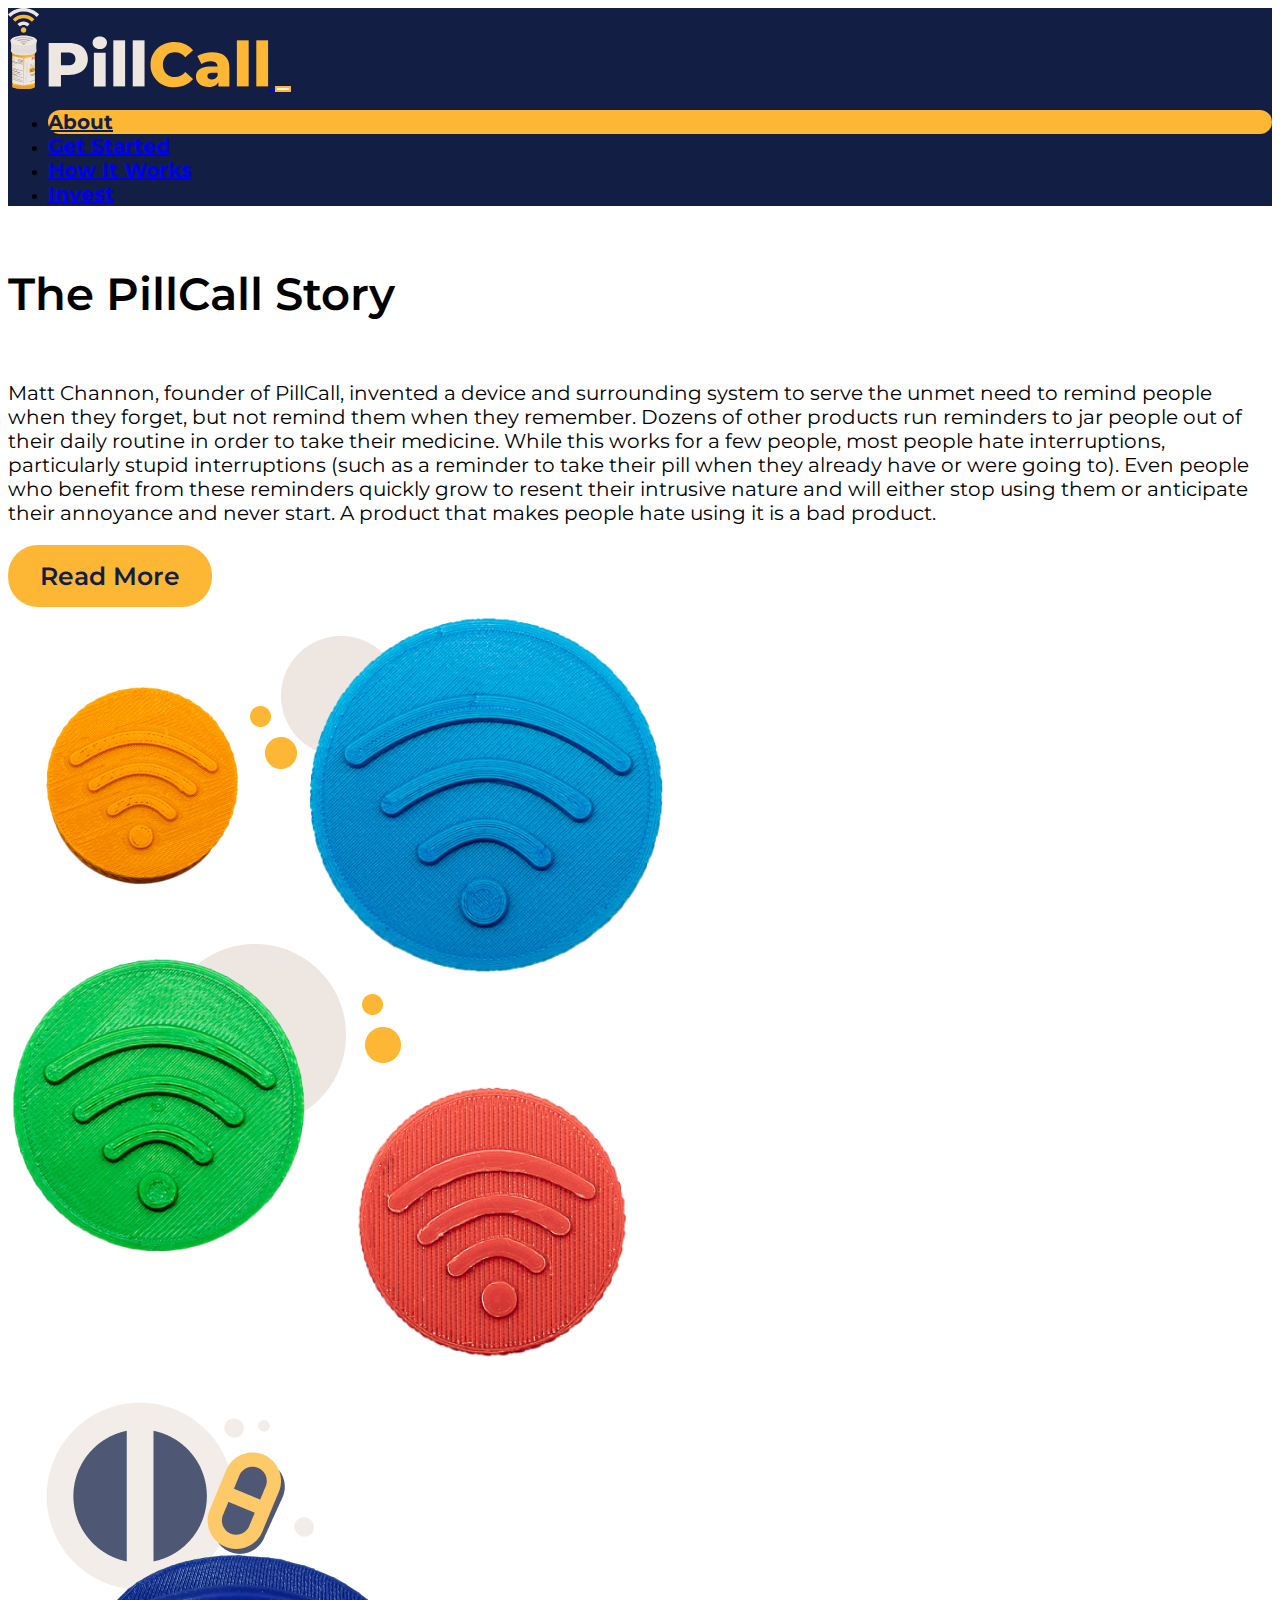
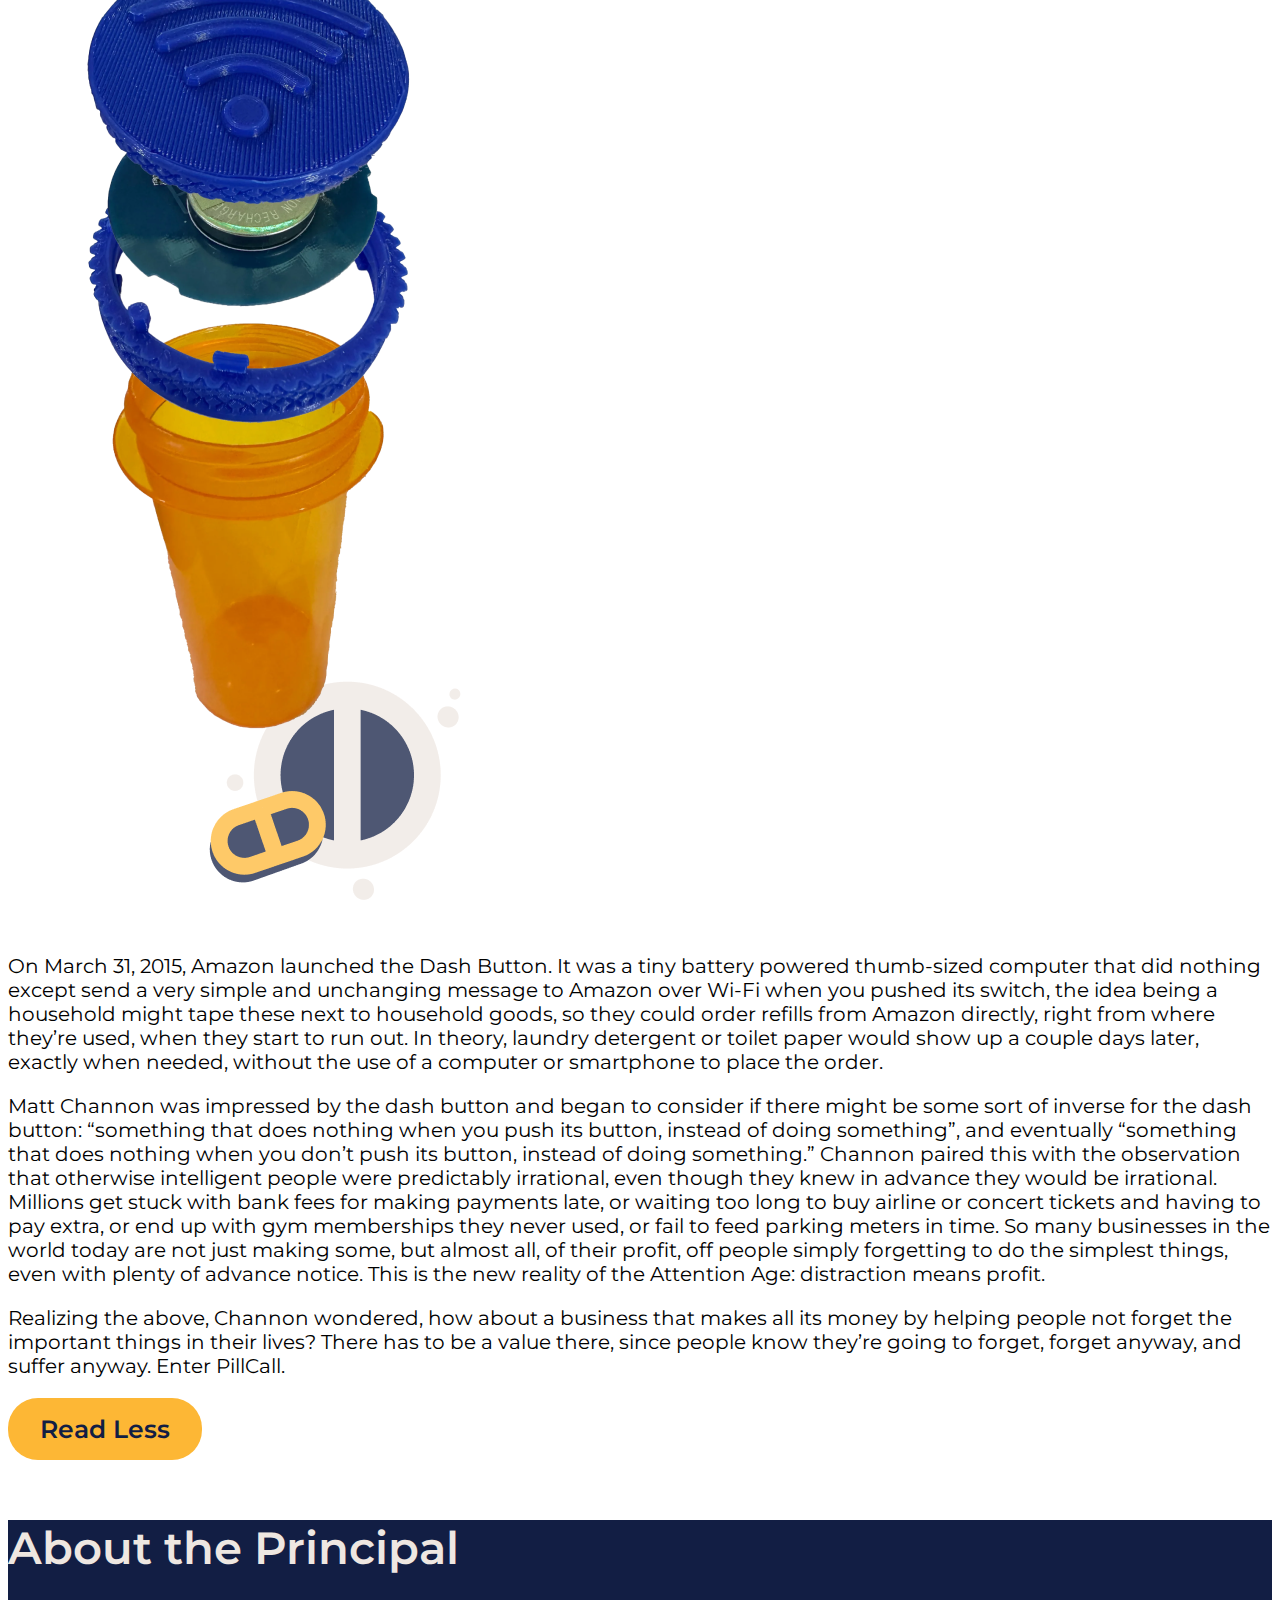
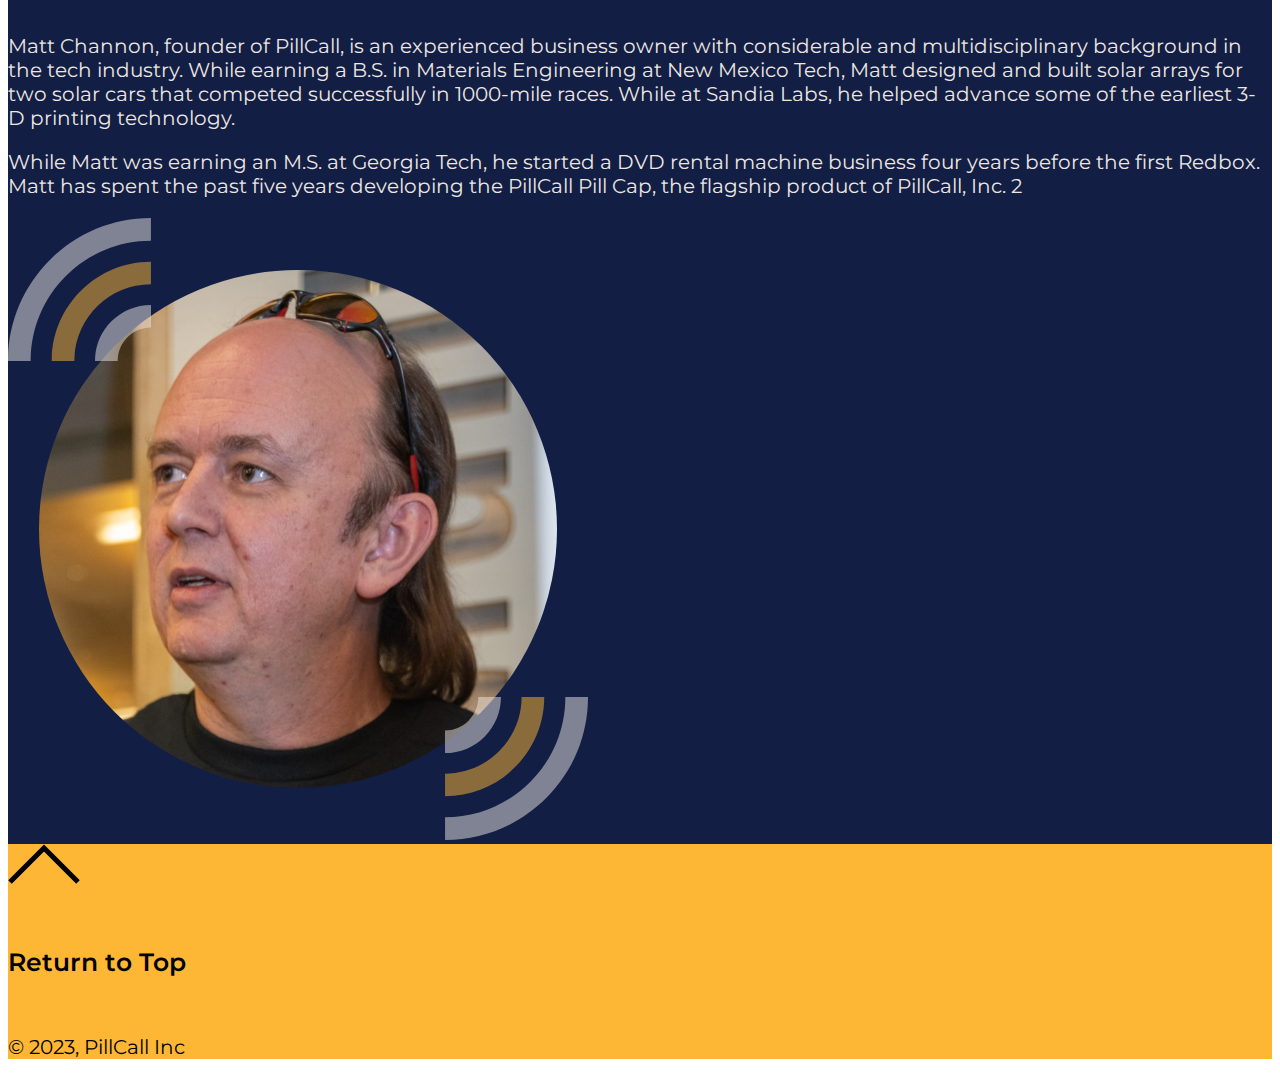
==== public_html/html/about.html @ 7fc4882b "updated about page styles" ====
<!doctype html>
<html lang="en">
<head>
    <meta charset="utf-8">
    <meta name="viewport" content="width=device-width, initial-scale=1">
    <title>About</title>
    <link href="https://cdn.jsdelivr.net/npm/bootstrap@5.3.0-alpha3/dist/css/bootstrap.min.css" rel="stylesheet" integrity="sha384-KK94CHFLLe+nY2dmCWGMq91rCGa5gtU4mk92HdvYe+M/SXH301p5ILy+dN9+nJOZ" crossorigin="anonymous">
    <link rel="stylesheet" href="../styles.css">
</head>


<body>
<!--NavBar-->
<nav class="navbar navbar-expand-lg my-5" data-bs-theme="dark">
    <div class="container-fluid py-4 mx-lg-5 mx-3">
        <a class="navbar-brand" href="../../index.html">
            <img class="img-fluid" src="../assets/pillcall-logo.svg" alt="Logo featuring a medicine bottle. Next to it is the word PillCall.">
        </a>
        <button class="navbar-toggler" type="button" data-bs-toggle="collapse" data-bs-target="#navbarNav" aria-controls="navbarNav" aria-expanded="false" aria-label="Toggle navigation">
            <span class="navbar-toggler-icon"></span>
        </button>
        <div class="collapse navbar-collapse my-3 m-lg-0" id="navbarNav">
            <ul class="navbar-nav ms-auto">
                <li class="currentPage nav-item px-3">
                    <a class="nav-link active" aria-current="page" href="./about.html">About</a>
                </li>
                <li class="nav-item px-3">
                    <a class="nav-link active" aria-current="page" href="./get-started.html">Get Started</a>
                </li>
                <li class="nav-item px-3">
                    <a class="nav-link active" aria-current="page" href="./how-it-works.html">How It Works</a>
                </li>
                <li class="nav-item px-3">
                    <a class="nav-link active" aria-current="page" href="./invest.html">Invest</a>
                </li>
            </ul>
        </div>
    </div>
</nav>

<!--PillCall Story-->
<section class="p-5 mt-lg-5">
    <div>
        <h4>The PillCall Story</h4>
        <div class="row mt-5 flex-wrap-reverse">
            <div class="col-lg-6 ps-lg-3">
                <p>Matt Channon, founder of PillCall, invented a device and surrounding system to serve the unmet need to remind people when they forget, but not remind them when they remember. Dozens of other products run reminders to jar people out of their daily routine in order to take their medicine. While this works for a few people, most people hate interruptions, particularly stupid interruptions (such as a reminder to take their pill when they already have or were going to). Even people who benefit from these reminders quickly grow to resent their intrusive nature and will either stop using them or anticipate their annoyance and never start. A product that makes people hate using it is a bad product.</p>
                <button class="btn styled-button mt-5" type="button" data-bs-toggle="collapse" data-bs-target="#collapseExample" aria-expanded="false" aria-controls="collapseExample">
                    Read More
                </button>
            </div>
            <div class="col-lg-6 my-5 my-lg-0">
                <img src="../assets/about/pillcaps-about.png" class="img-fluid mx-auto d-block" alt="image of four PillCall Pill Caps. They vary in size. They are orange, blue, green, and red.">
            </div>
        </div>
    </div>

    <!--PillCall Story Expanded-->
    <div class="collapse mt-5" id="collapseExample">
        <div class="row">
            <div class="col-lg-4 align-self-center pe-3">
                <img id="expanded-bottle" src="../assets/about/expanded-pillcap.png" class="img-fluid mx-auto d-block" alt="Image of a medicine bottle with a pillcap atop of it. The pill cap is expanded into multiple parts. Bottle is surrounded by graphics.">
            </div>
            <div class="col-lg-8 align-self-center">
                <p>On March 31, 2015, Amazon launched the Dash Button. It was a tiny battery powered thumb-sized computer that did nothing except send a very simple and unchanging message to Amazon over Wi-Fi when you pushed its switch, the idea being a household might tape these next to household goods, so they could order refills from Amazon directly, right from where they’re used, when they start to run out. In theory, laundry detergent or toilet paper would show up a couple days later, exactly when needed, without the use of a computer or smartphone to place the order.</p>
                <p>Matt Channon was impressed by the dash button and began to consider if there might be some sort of inverse for the dash button: “something that does nothing when you push its button, instead of doing something”, and eventually “something that does nothing when you don’t push its button, instead of doing something.” Channon paired this with the observation that otherwise intelligent people were predictably irrational, even though they knew in advance they would be irrational. Millions get stuck with bank fees for making payments late, or waiting too long to buy airline or concert tickets and having to pay extra, or end up with gym memberships they never used, or fail to feed parking meters in time. So many businesses in the world today are not just making some, but almost all, of their profit, off people simply forgetting to do the simplest things, even with plenty of advance notice. This is the new reality of the Attention Age: distraction means profit.</p>
                <p>Realizing the above, Channon wondered, how about a business that makes all its money by helping people not forget the important things in their lives? There has to be a value there, since people know they’re going to forget, forget anyway, and suffer anyway. Enter PillCall.</p>
                <button class="btn styled-button mt-5" type="button" data-bs-toggle="collapse" data-bs-target="#collapseExample" aria-expanded="false" aria-controls="collapseExample">
                    Read Less
                </button>
            </div>
        </div>
    </div>
</section>

<!--about the principal-->
<section class="p-5 mt-lg-5 blue-section">
    <div>
        <h4>About the Principal</h4>
        <div class="mt-5 row flex-wrap-reverse">
            <div class="col-lg-7">
                <p>Matt Channon, founder of PillCall, is an experienced business owner with considerable and multidisciplinary background in the tech industry. While earning a B.S. in Materials Engineering at New Mexico Tech, Matt designed and built solar arrays for two solar cars that competed successfully in 1000-mile races. While at Sandia Labs, he helped advance some of the earliest 3-D printing technology.</p>
                <p>While Matt was earning an M.S. at Georgia Tech, he started a DVD rental machine business four years before the first Redbox. Matt has spent the past five years developing the PillCall Pill Cap, the flagship product of PillCall, Inc. 2</p>
            </div>
            <div class="col-lg-5 d-flex justify-content-center px-3 my-5 my-lg-0">
                <img src="../assets/about/matt-portrait.svg" class="img-fluid d-block align-self-center" alt="Image of Matt Channon. Image is surrounded by graphics resembling wi-fi signnals">
            </div>
        </div>
    </div>
</section>


<footer class="p-5 mt-5">
    <div onclick="window.scrollTo(0, 0)" class="return-top d-flex flex-column align-content-center">
        <img class="mx-auto" src="../assets/up-arrow.svg" alt="up arrow">
        <h6 class="text-center mt-3">Return to Top</h6>
    </div>
    <p class="text-center mt-3">© 2023, PillCall Inc</p>
</footer>

<script src="https://cdn.jsdelivr.net/npm/bootstrap@5.3.0-alpha3/dist/js/bootstrap.bundle.min.js" integrity="sha384-ENjdO4Dr2bkBIFxQpeoTz1HIcje39Wm4jDKdf19U8gI4ddQ3GYNS7NTKfAdVQSZe" crossorigin="anonymous"></script>
<script src="../script.js"></script>
</body>
</html>
---- public_html/styles.css ----
@import url('https://fonts.googleapis.com/css2?family=Montserrat:wght@400;600;700;800;900&display=swap');

:root{
    /*colors*/
    --PillCallDarkBlue: #121E44;
    --PillCallYellow: #FDB735;
    --PillCallGrey: #EEE7E1;
    /*--OffBlack:*/

    /*font weights*/
    --fw-black: 900;
    --fw-extrabold: 800;
    --fw-bold: 700;
    --fw-semibold: 600;
    --fw-regular: 400;
}

/*site wide styling*/
h1{
    font-family: 'Montserrat', sans-serif;
    font-size: 60px;
    font-weight: var(--fw-extrabold);
}

h2, h3{
    font-family: 'Montserrat', sans-serif;
    font-size: 50px;
    font-weight: var(--fw-bold);
}

h4{
    font-family: 'Montserrat', sans-serif;
    font-size: 45px;
    font-weight: var(--fw-semibold);
}

h5{
    font-family: 'Montserrat', sans-serif;
    font-size: 35px;
    font-weight: var(--fw-semibold);
}

h6{
    font-family: 'Montserrat', sans-serif;
    font-size: 25px;
    font-weight: var(--fw-semibold);
}

p{
    font-family: 'Montserrat', sans-serif;
    font-size: 20px;
    font-weight: var(--fw-regular);
}

.blue-section{
    background-color: var(--PillCallDarkBlue);
    color: var(--PillCallGrey)
}

.styled-button{
    border: none;
    padding: 1rem 2rem 1rem 2rem;
    border-radius: 30px;
    background-color: var(--PillCallYellow);
    color: var(--PillCallDarkBlue);
    font-family: 'Montserrat', sans-serif;
    font-size: 25px;
    font-weight: var(--fw-semibold);
    max-width: 30rem;
}

.styled-button:hover{
    background-color: var(--PillCallGrey);
}

.return-top:hover{
    opacity: 50%;
}

footer{
    background-color: var(--PillCallYellow);
}

/*Navigation*/

nav{
background-color: var(--PillCallDarkBlue);
}

nav a {
    font-family: 'Montserrat', sans-serif;
    font-size: 20px !important;
    font-weight: var(--fw-bold)!important;
}

nav a:hover {
   opacity: 50%;
}

.currentPage{
    background-color: var(--PillCallYellow);
    border-radius: 3em;
}

.currentPage a {
    color: var(--PillCallDarkBlue)!important;
    padding-right: 3em;
}

.navbar-toggler{
    border: 2px solid var(--PillCallYellow);
    margin-top: 2rem;
}

/*home page*/
#banner-spacer-home{
    background-color: var(--PillCallDarkBlue);
    position: relative;
    width: 50vw;
    height: 31.1rem;
    top: 5.9rem;
}

#youtube-contain{
    min-height: 50vh;
}

#youtube-container-full{
    background-image: url("./assets/home/homebackground-1.svg");
    background-size: contain;
    background-repeat: no-repeat;
    background-position: left;
}

#get-started-home{
    background-image: url("./assets/home/homebackground-2.svg");
    background-size: contain;
    background-repeat: no-repeat;
    background-position: right;
}

.styled-text{
    color: var(--PillCallYellow);
    font-weight: var(--fw-semibold);
}


/*about*/

@media (max-width: 1200px) {
#banner-spacer-home{
    display: none!important;
}
}

@media (max-width: 991px) {
    #expanded-bottle {
        display: none!important;
    }
}
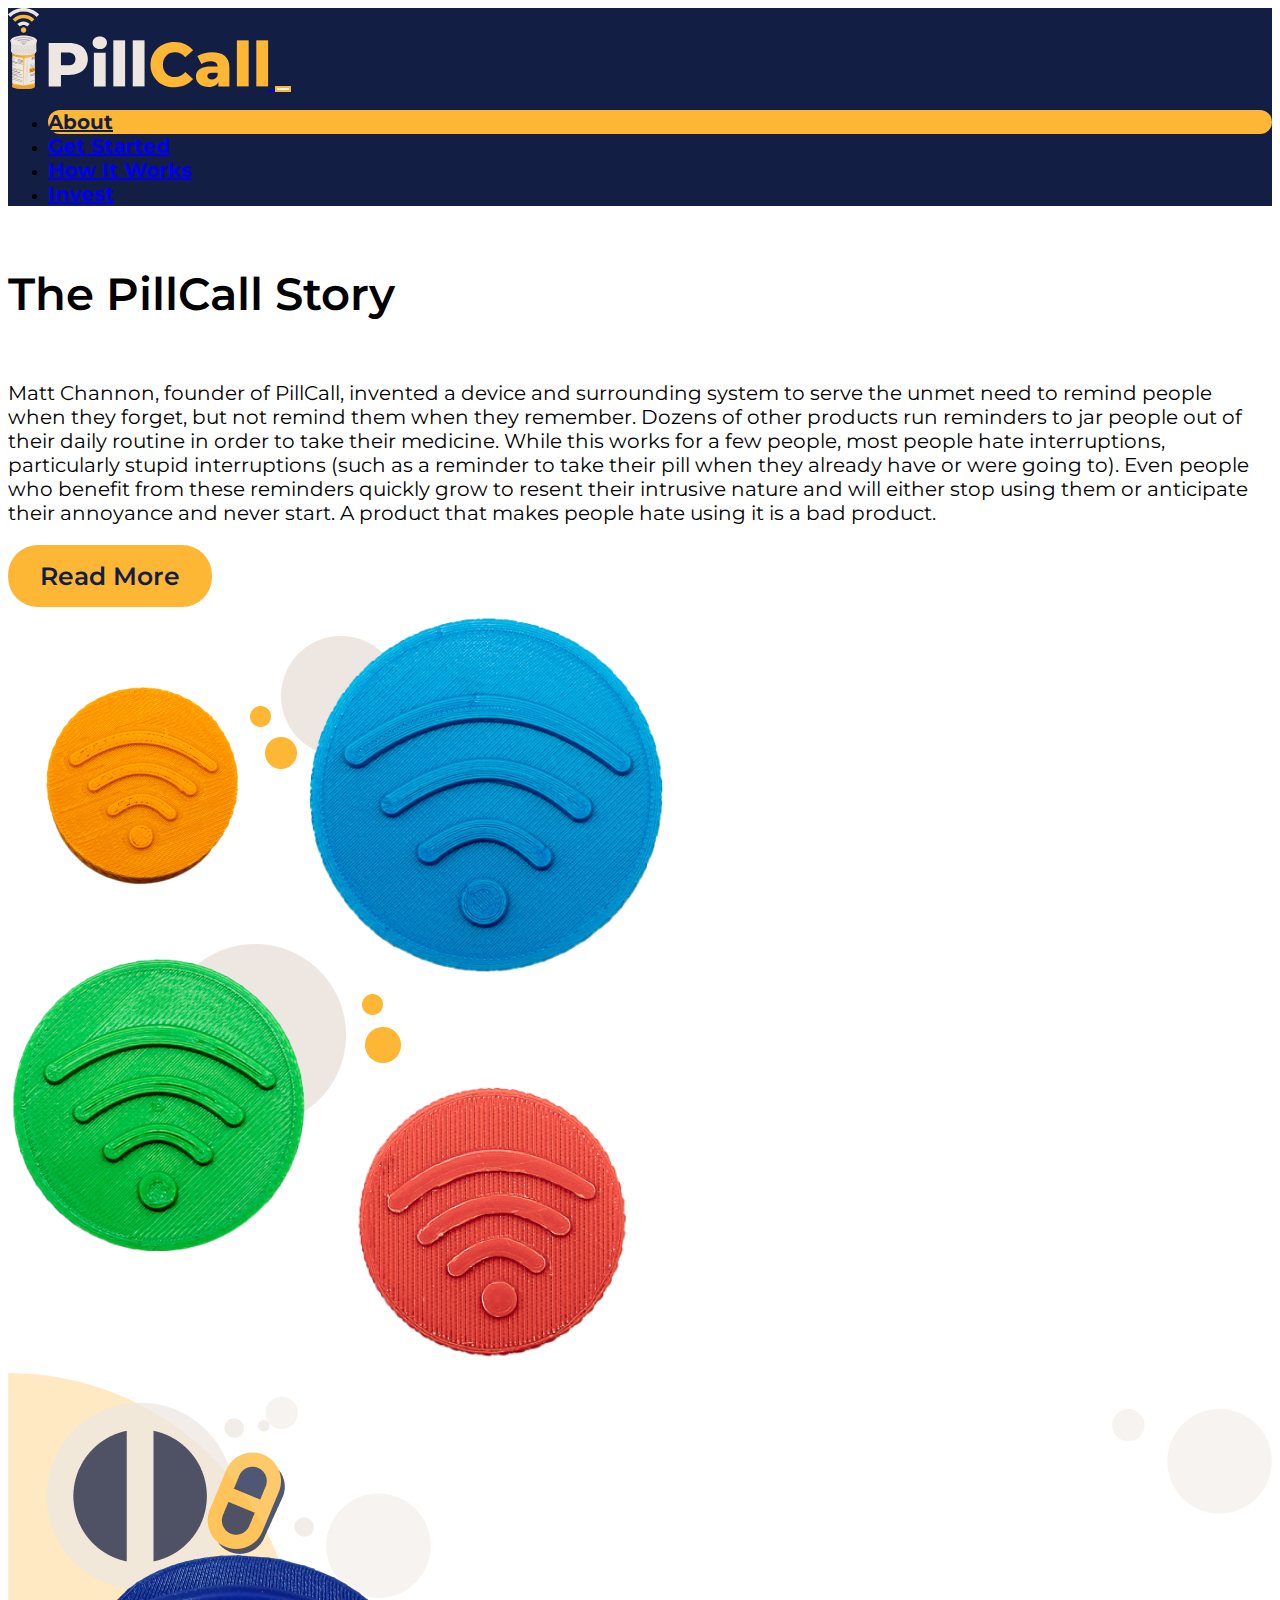
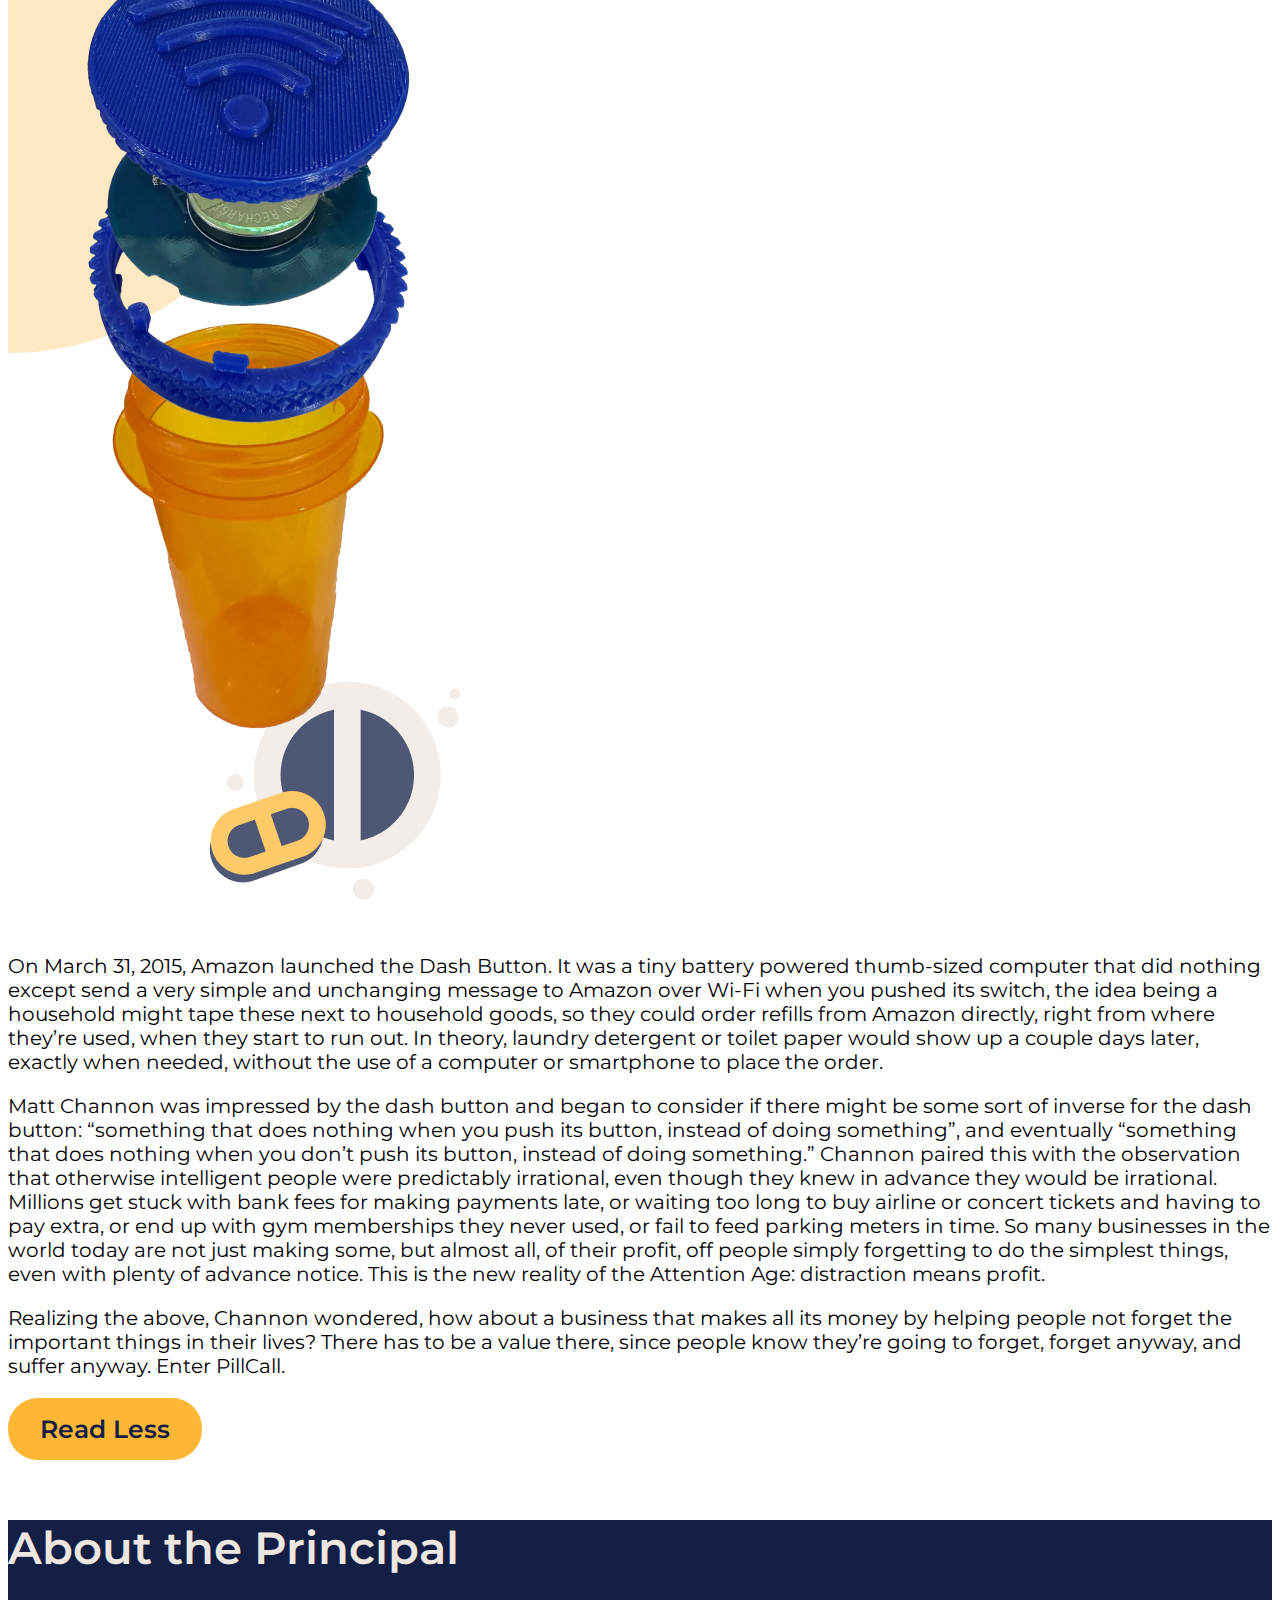
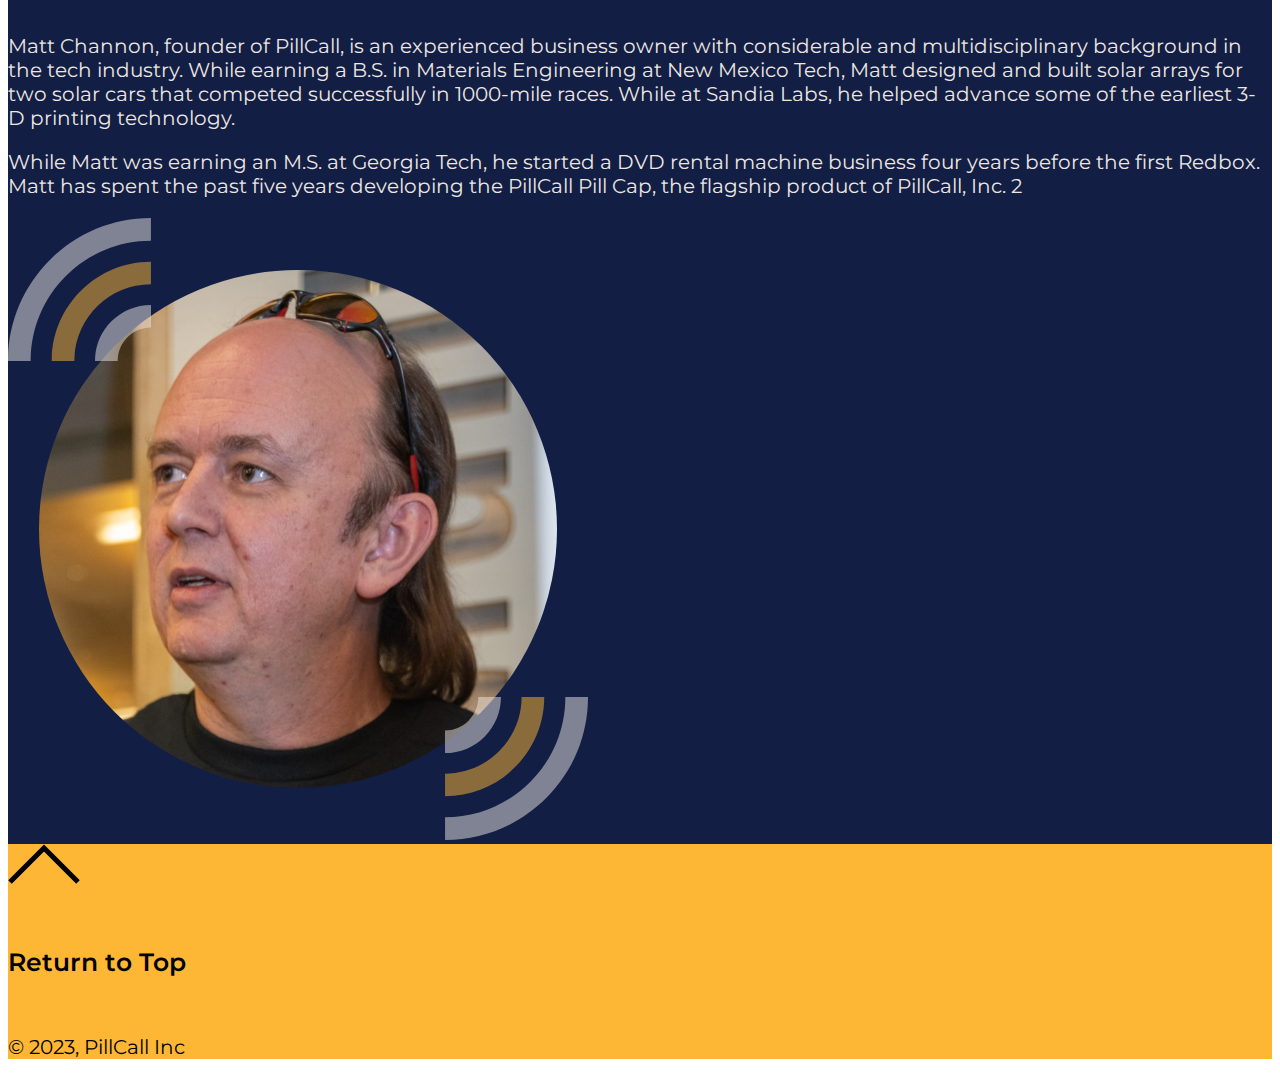
==== commit 5ed3f7b9: "set up get started page" ====
--- a/public_html/html/about.html
+++ b/public_html/html/about.html
@@ -39,7 +39,7 @@
 </nav>
 
 <!--PillCall Story-->
-<section class="p-5 mt-lg-5">
+<section class="p-5 mt-lg-5" id="about-section-top">
     <div>
         <h4>The PillCall Story</h4>
         <div class="row mt-5 flex-wrap-reverse">
--- a/public_html/styles.css
+++ b/public_html/styles.css
@@ -125,15 +125,15 @@
     min-height: 50vh;
 }
 
-#youtube-container-full{
-    background-image: url("./assets/home/homebackground-1.svg");
+#youtube-container-full, #about-section-top, #get-started-top {
+    background-image: url("assets/backgrounds/background-1.svg");
     background-size: contain;
     background-repeat: no-repeat;
     background-position: left;
 }
 
 #get-started-home{
-    background-image: url("./assets/home/homebackground-2.svg");
+    background-image: url("assets/backgrounds/background-2.svg");
     background-size: contain;
     background-repeat: no-repeat;
     background-position: right;
@@ -147,9 +147,21 @@
 
 /*about*/
 
+#about-section-top{
+
+}
+
+/*get started*/
+#get-started-bottom{
+    background-image: url("assets/backgrounds/background-3.svg");
+    background-size: contain;
+    background-repeat: no-repeat;
+    background-position: right;
+}
+
 @media (max-width: 1200px) {
 #banner-spacer-home{
-    display: none!important;
+    display: none;
 }
 }
 
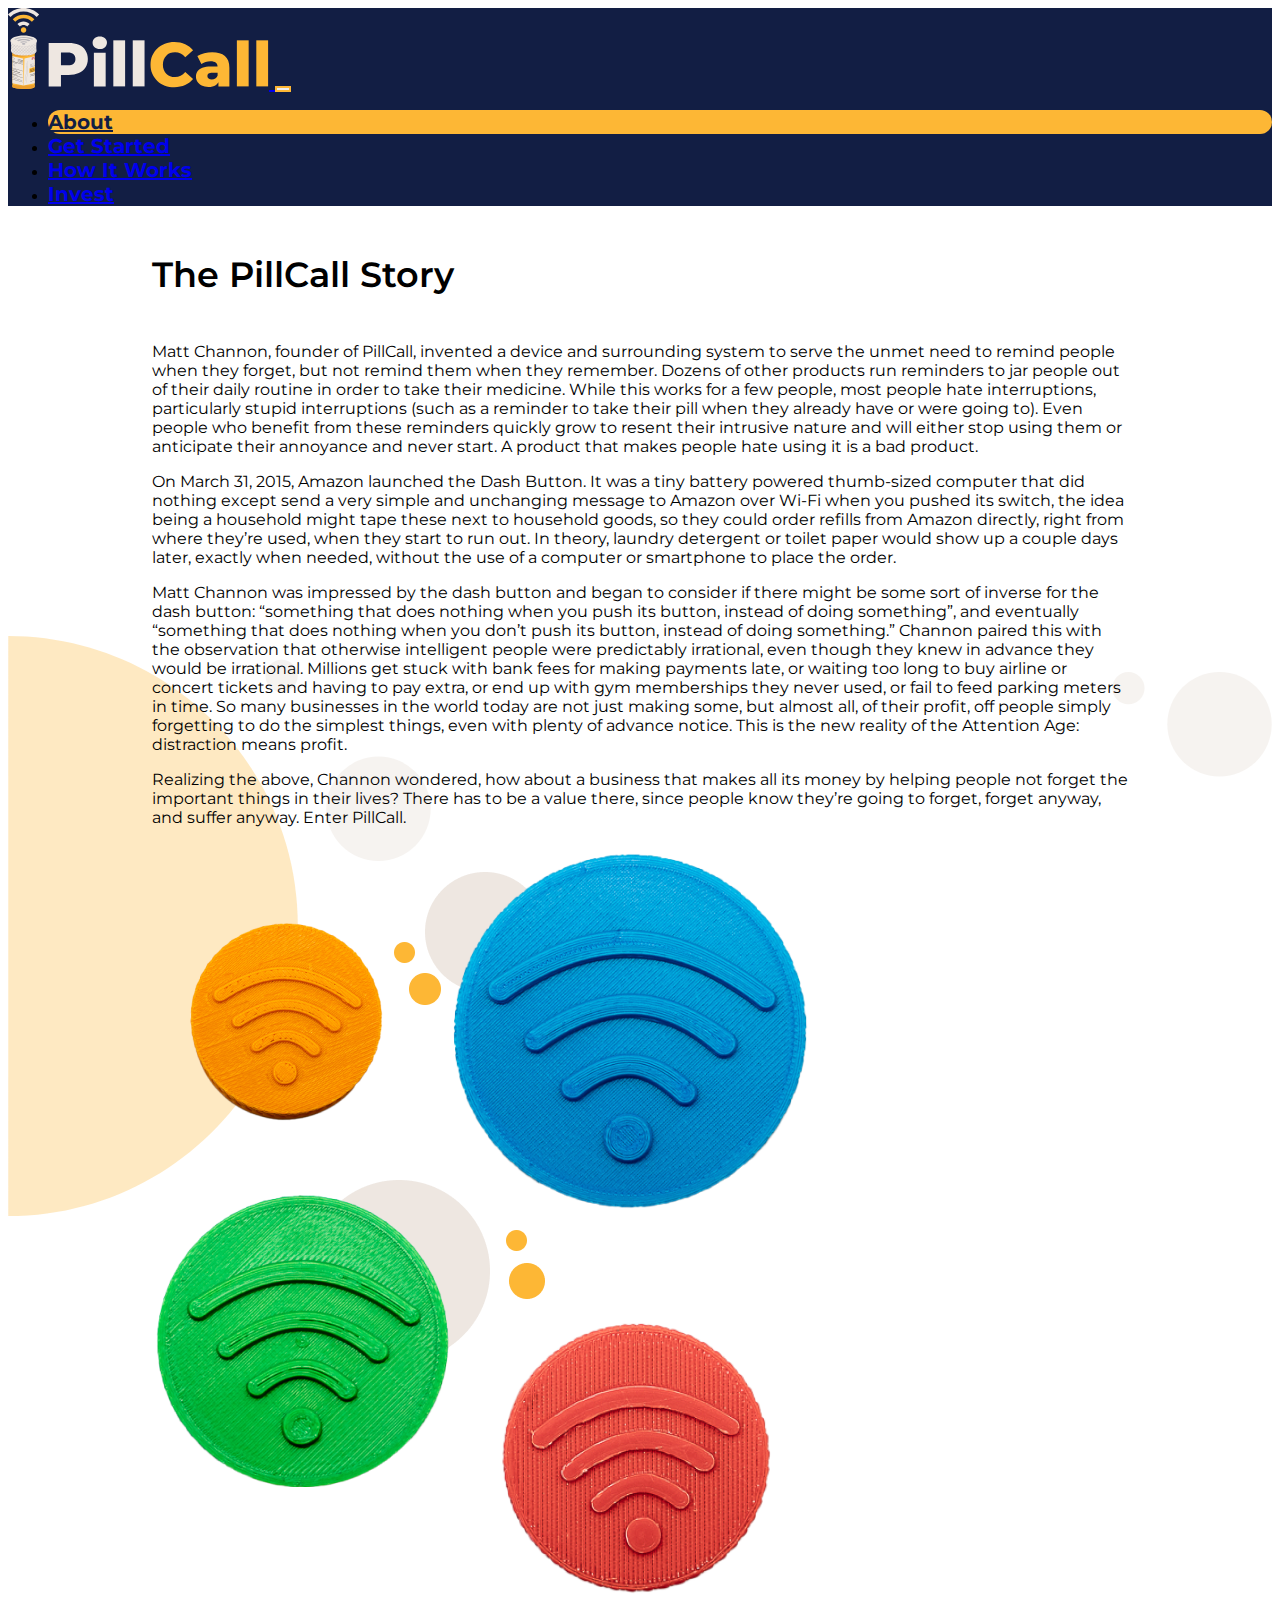
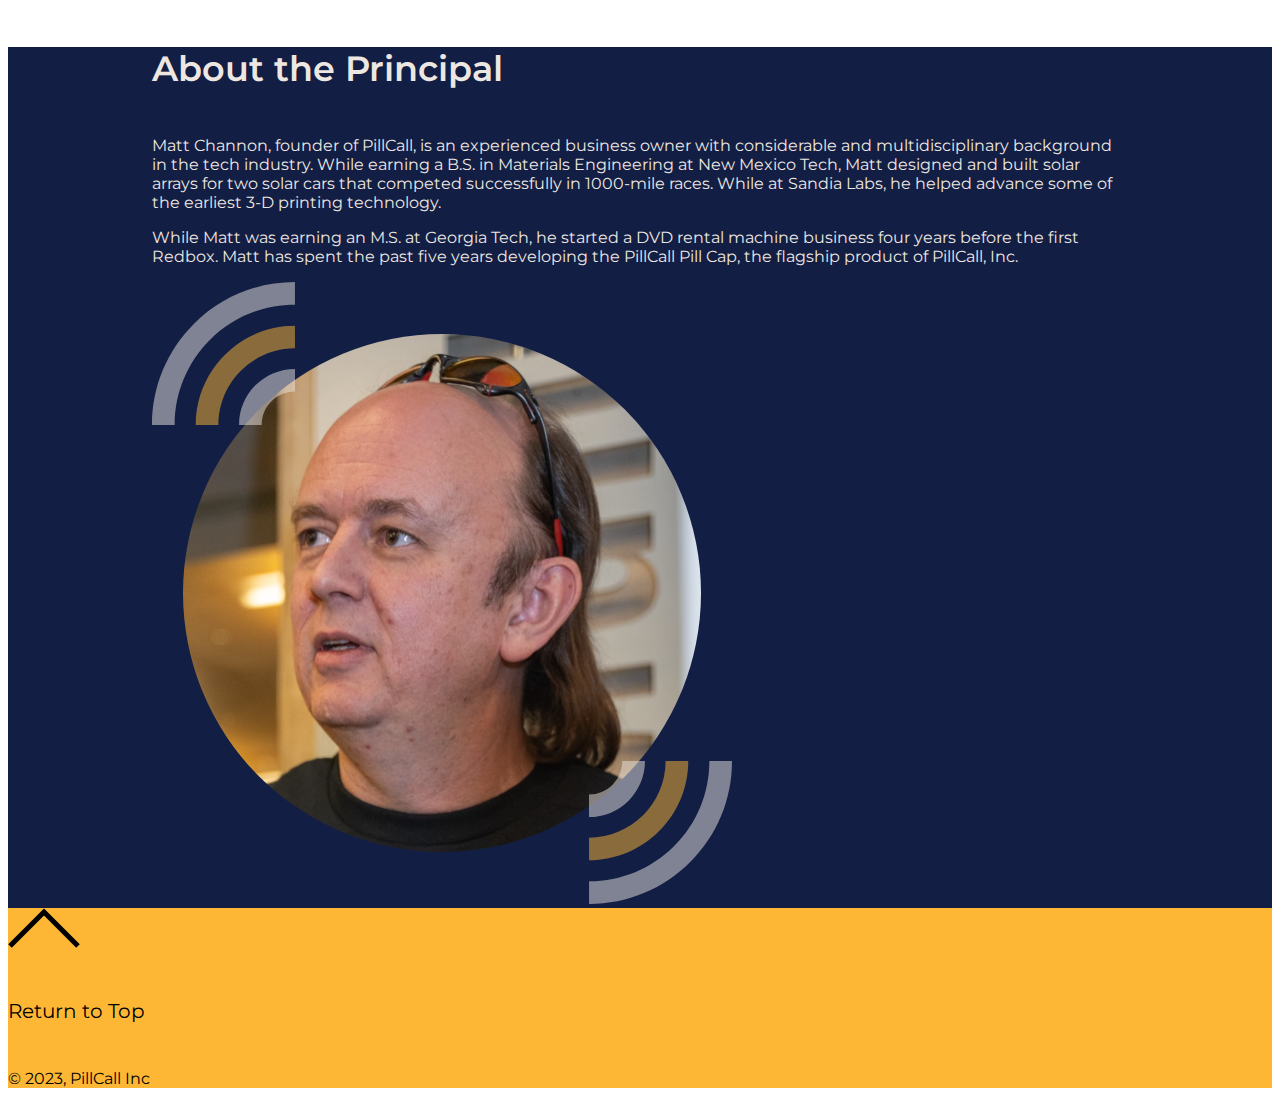
==== commit d6c57d93: "removed read more and adjusted margins" ====
--- a/public_html/html/about.html
+++ b/public_html/html/about.html
@@ -39,15 +39,15 @@
 </nav>
 
 <!--PillCall Story-->
-<section class="p-5 mt-lg-5" id="about-section-top">
+<section class="py-5 mt-lg-5" id="about-section-top">
     <div>
         <h4>The PillCall Story</h4>
         <div class="row mt-5 flex-wrap-reverse">
             <div class="col-lg-6 ps-lg-3">
                 <p>Matt Channon, founder of PillCall, invented a device and surrounding system to serve the unmet need to remind people when they forget, but not remind them when they remember. Dozens of other products run reminders to jar people out of their daily routine in order to take their medicine. While this works for a few people, most people hate interruptions, particularly stupid interruptions (such as a reminder to take their pill when they already have or were going to). Even people who benefit from these reminders quickly grow to resent their intrusive nature and will either stop using them or anticipate their annoyance and never start. A product that makes people hate using it is a bad product.</p>
-                <button class="btn styled-button mt-5" type="button" data-bs-toggle="collapse" data-bs-target="#collapseExample" aria-expanded="false" aria-controls="collapseExample">
-                    Read More
-                </button>
+                <p>On March 31, 2015, Amazon launched the Dash Button. It was a tiny battery powered thumb-sized computer that did nothing except send a very simple and unchanging message to Amazon over Wi-Fi when you pushed its switch, the idea being a household might tape these next to household goods, so they could order refills from Amazon directly, right from where they’re used, when they start to run out. In theory, laundry detergent or toilet paper would show up a couple days later, exactly when needed, without the use of a computer or smartphone to place the order.</p>
+                <p>Matt Channon was impressed by the dash button and began to consider if there might be some sort of inverse for the dash button: “something that does nothing when you push its button, instead of doing something”, and eventually “something that does nothing when you don’t push its button, instead of doing something.” Channon paired this with the observation that otherwise intelligent people were predictably irrational, even though they knew in advance they would be irrational. Millions get stuck with bank fees for making payments late, or waiting too long to buy airline or concert tickets and having to pay extra, or end up with gym memberships they never used, or fail to feed parking meters in time. So many businesses in the world today are not just making some, but almost all, of their profit, off people simply forgetting to do the simplest things, even with plenty of advance notice. This is the new reality of the Attention Age: distraction means profit.</p>
+                <p>Realizing the above, Channon wondered, how about a business that makes all its money by helping people not forget the important things in their lives? There has to be a value there, since people know they’re going to forget, forget anyway, and suffer anyway. Enter PillCall.</p>
             </div>
             <div class="col-lg-6 my-5 my-lg-0">
                 <img src="../assets/about/pillcaps-about.png" class="img-fluid mx-auto d-block" alt="image of four PillCall Pill Caps. They vary in size. They are orange, blue, green, and red.">
@@ -55,32 +55,16 @@
         </div>
     </div>
 
-    <!--PillCall Story Expanded-->
-    <div class="collapse mt-5" id="collapseExample">
-        <div class="row">
-            <div class="col-lg-4 align-self-center pe-3">
-                <img id="expanded-bottle" src="../assets/about/expanded-pillcap.png" class="img-fluid mx-auto d-block" alt="Image of a medicine bottle with a pillcap atop of it. The pill cap is expanded into multiple parts. Bottle is surrounded by graphics.">
-            </div>
-            <div class="col-lg-8 align-self-center">
-                <p>On March 31, 2015, Amazon launched the Dash Button. It was a tiny battery powered thumb-sized computer that did nothing except send a very simple and unchanging message to Amazon over Wi-Fi when you pushed its switch, the idea being a household might tape these next to household goods, so they could order refills from Amazon directly, right from where they’re used, when they start to run out. In theory, laundry detergent or toilet paper would show up a couple days later, exactly when needed, without the use of a computer or smartphone to place the order.</p>
-                <p>Matt Channon was impressed by the dash button and began to consider if there might be some sort of inverse for the dash button: “something that does nothing when you push its button, instead of doing something”, and eventually “something that does nothing when you don’t push its button, instead of doing something.” Channon paired this with the observation that otherwise intelligent people were predictably irrational, even though they knew in advance they would be irrational. Millions get stuck with bank fees for making payments late, or waiting too long to buy airline or concert tickets and having to pay extra, or end up with gym memberships they never used, or fail to feed parking meters in time. So many businesses in the world today are not just making some, but almost all, of their profit, off people simply forgetting to do the simplest things, even with plenty of advance notice. This is the new reality of the Attention Age: distraction means profit.</p>
-                <p>Realizing the above, Channon wondered, how about a business that makes all its money by helping people not forget the important things in their lives? There has to be a value there, since people know they’re going to forget, forget anyway, and suffer anyway. Enter PillCall.</p>
-                <button class="btn styled-button mt-5" type="button" data-bs-toggle="collapse" data-bs-target="#collapseExample" aria-expanded="false" aria-controls="collapseExample">
-                    Read Less
-                </button>
-            </div>
-        </div>
-    </div>
 </section>
 
 <!--about the principal-->
-<section class="p-5 mt-lg-5 blue-section">
+<section class="py-5 mt-lg-5 blue-section">
     <div>
         <h4>About the Principal</h4>
         <div class="mt-5 row flex-wrap-reverse">
             <div class="col-lg-7">
                 <p>Matt Channon, founder of PillCall, is an experienced business owner with considerable and multidisciplinary background in the tech industry. While earning a B.S. in Materials Engineering at New Mexico Tech, Matt designed and built solar arrays for two solar cars that competed successfully in 1000-mile races. While at Sandia Labs, he helped advance some of the earliest 3-D printing technology.</p>
-                <p>While Matt was earning an M.S. at Georgia Tech, he started a DVD rental machine business four years before the first Redbox. Matt has spent the past five years developing the PillCall Pill Cap, the flagship product of PillCall, Inc. 2</p>
+                <p>While Matt was earning an M.S. at Georgia Tech, he started a DVD rental machine business four years before the first Redbox. Matt has spent the past five years developing the PillCall Pill Cap, the flagship product of PillCall, Inc.</p>
             </div>
             <div class="col-lg-5 d-flex justify-content-center px-3 my-5 my-lg-0">
                 <img src="../assets/about/matt-portrait.svg" class="img-fluid d-block align-self-center" alt="Image of Matt Channon. Image is surrounded by graphics resembling wi-fi signnals">
@@ -99,6 +83,6 @@
 </footer>
 
 <script src="https://cdn.jsdelivr.net/npm/bootstrap@5.3.0-alpha3/dist/js/bootstrap.bundle.min.js" integrity="sha384-ENjdO4Dr2bkBIFxQpeoTz1HIcje39Wm4jDKdf19U8gI4ddQ3GYNS7NTKfAdVQSZe" crossorigin="anonymous"></script>
-<script src="../script.js"></script>
+<script src="../scripts.js"></script>
 </body>
 </html>
--- a/public_html/styles.css
+++ b/public_html/styles.css
@@ -18,37 +18,37 @@
 /*site wide styling*/
 h1{
     font-family: 'Montserrat', sans-serif;
-    font-size: 60px;
+    font-size: 55px;
     font-weight: var(--fw-extrabold);
 }
 
 h2, h3{
     font-family: 'Montserrat', sans-serif;
-    font-size: 50px;
+    font-size: 45px;
     font-weight: var(--fw-bold);
 }
 
 h4{
     font-family: 'Montserrat', sans-serif;
-    font-size: 45px;
+    font-size: 35px;
     font-weight: var(--fw-semibold);
 }
 
 h5{
     font-family: 'Montserrat', sans-serif;
-    font-size: 35px;
+    font-size: 25px;
     font-weight: var(--fw-semibold);
 }
 
 h6{
     font-family: 'Montserrat', sans-serif;
-    font-size: 25px;
-    font-weight: var(--fw-semibold);
+    font-size: 20px;
+    font-weight: var(--fw-regular);
 }
 
 p{
     font-family: 'Montserrat', sans-serif;
-    font-size: 20px;
+    font-size: 16px;
     font-weight: var(--fw-regular);
 }
 
@@ -59,12 +59,12 @@
 
 .styled-button{
     border: none;
-    padding: 1rem 2rem 1rem 2rem;
+    padding: .75rem 1rem .75rem 1rem;
     border-radius: 30px;
     background-color: var(--PillCallYellow);
     color: var(--PillCallDarkBlue);
     font-family: 'Montserrat', sans-serif;
-    font-size: 25px;
+    font-size: 20px;
     font-weight: var(--fw-semibold);
     max-width: 30rem;
 }
@@ -80,6 +80,7 @@
 footer{
     background-color: var(--PillCallYellow);
 }
+
 
 /*Navigation*/
 
@@ -113,6 +114,12 @@
 }
 
 /*home page*/
+
+/*addresses horizontal scroll*/
+#hero-banner{
+    max-width: 97vw;
+}
+
 #banner-spacer-home{
     background-color: var(--PillCallDarkBlue);
     position: relative;
@@ -122,7 +129,7 @@
 }
 
 #youtube-contain{
-    min-height: 50vh;
+    min-height: 40vh;
 }
 
 #youtube-container-full, #about-section-top, #get-started-top {
@@ -137,6 +144,10 @@
     background-size: contain;
     background-repeat: no-repeat;
     background-position: right;
+}
+
+.icons{
+    height: 4rem;
 }
 
 .styled-text{
@@ -159,6 +170,59 @@
     background-position: right;
 }
 
+/*invest*/
+#email-form label {
+    clear: both;
+    color: var(--PillCallGrey);
+    display: block;
+    padding-top: 20px;
+    padding-bottom: 5px;
+    font-family: 'Montserrat', sans-serif;
+    font-size: 20px;
+    font-weight: var(--fw-regular);
+}
+#email-form input[type="text"],
+#email-form textarea {
+    border: none;
+    background: white;
+    color: var(--PillCallDarkBlue);
+    display: block;
+    overflow: auto;
+    padding: 5px;
+    width: 75vw;
+    border-radius: 10px;
+}
+
+#email-form #name,
+#email-form #name-label,
+#email-form #email,
+#email-form #email-label,
+#email-form #umbrella,
+#email-form #umbrella-label {
+    display: none;
+}
+#email-form textarea {
+    height: 80px;
+}
+
+input[type="submit"] {
+    border: none;
+    padding: 1rem 2rem 1rem 2rem;
+    border-radius: 30px;
+    background-color: var(--PillCallYellow);
+    color: var(--PillCallDarkBlue);
+    font-family: 'Montserrat', sans-serif;
+    font-size: 25px;
+    font-weight: var(--fw-semibold);
+    max-width: 30rem;
+    cursor: pointer;
+    margin-top: 3rem;
+}
+input[type="submit"]:hover {
+    background-color: var(--PillCallGrey);
+    color: var(--PillCallDarkBlue);
+}
+
 @media (max-width: 1200px) {
 #banner-spacer-home{
     display: none;
@@ -169,5 +233,35 @@
     #expanded-bottle {
         display: none!important;
     }
-}
-
+    #function-icons-vertical{
+        display: none!important;
+    }
+    section{
+        padding-right: 5rem;
+        padding-left: 5rem;
+    }
+    .main-icon{
+        justify-content: center;
+    }
+    .home-bottle{
+        max-height: 30vh;
+    }
+}
+
+@media (min-width: 992px) {
+    #function-icons-horizontal{
+        display: none!important;
+    }
+    section{
+        padding-right: 9rem;
+        padding-left: 9rem;
+    }
+}
+
+@media (max-width: 576px){
+    section{
+        padding-right: 3rem;
+        padding-left: 3rem;
+    }
+}
+
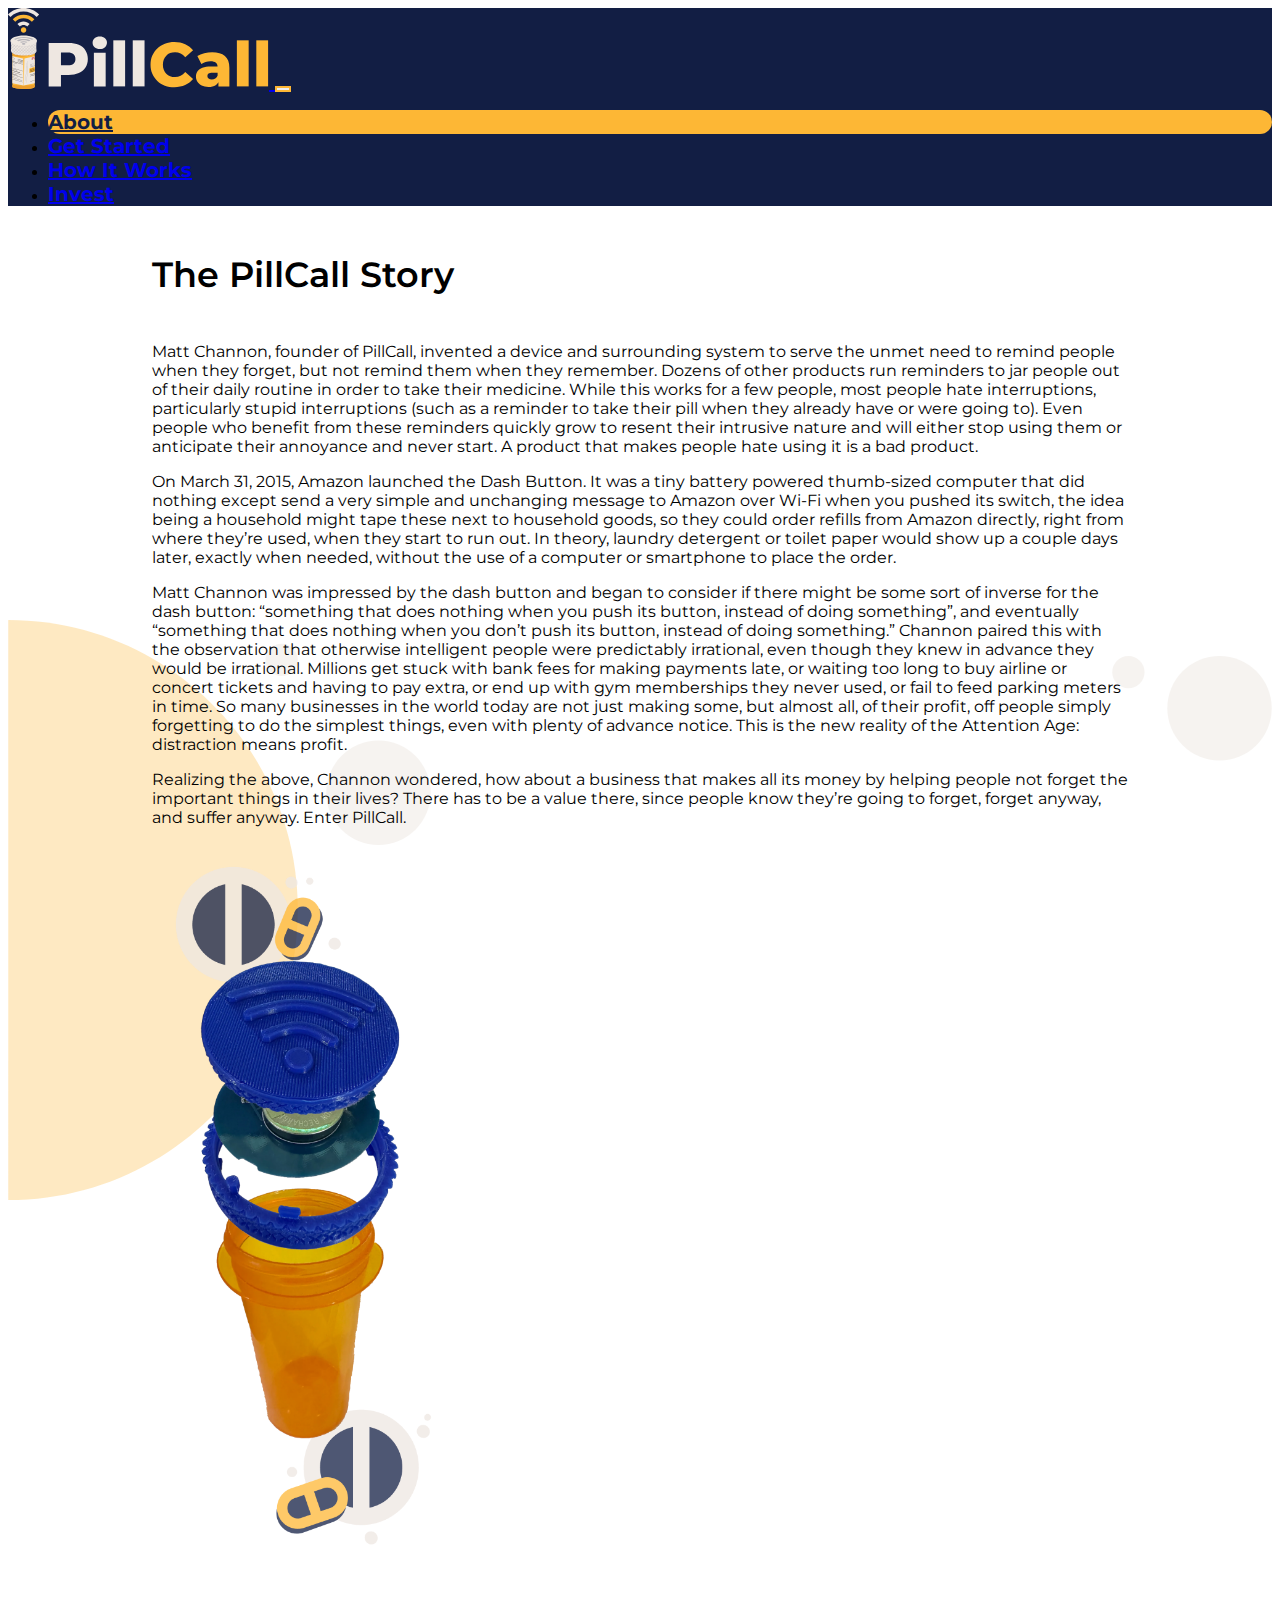
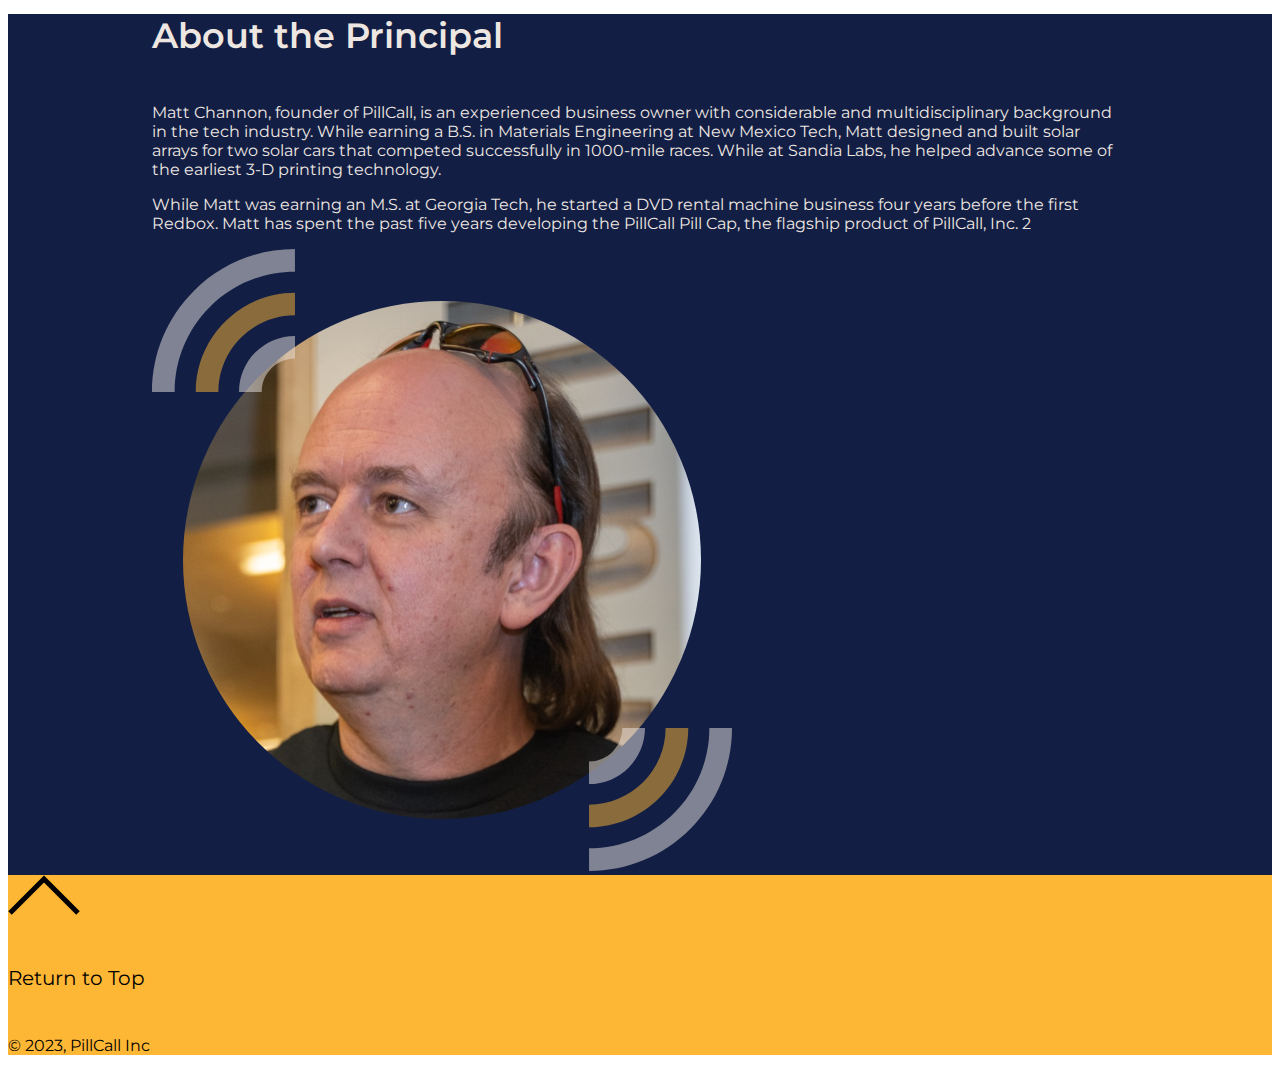
==== commit cf0e34af: "adjusted about page" ====
--- a/public_html/html/about.html
+++ b/public_html/html/about.html
@@ -39,32 +39,31 @@
 </nav>
 
 <!--PillCall Story-->
-<section class="py-5 mt-lg-5" id="about-section-top">
+<section class="p-5 mt-lg-5" id="about-section-top">
     <div>
         <h4>The PillCall Story</h4>
-        <div class="row mt-5 flex-wrap-reverse">
-            <div class="col-lg-6 ps-lg-3">
+        <div class="row mt-5">
+            <div class="col-lg-8 ps-lg-3">
                 <p>Matt Channon, founder of PillCall, invented a device and surrounding system to serve the unmet need to remind people when they forget, but not remind them when they remember. Dozens of other products run reminders to jar people out of their daily routine in order to take their medicine. While this works for a few people, most people hate interruptions, particularly stupid interruptions (such as a reminder to take their pill when they already have or were going to). Even people who benefit from these reminders quickly grow to resent their intrusive nature and will either stop using them or anticipate their annoyance and never start. A product that makes people hate using it is a bad product.</p>
                 <p>On March 31, 2015, Amazon launched the Dash Button. It was a tiny battery powered thumb-sized computer that did nothing except send a very simple and unchanging message to Amazon over Wi-Fi when you pushed its switch, the idea being a household might tape these next to household goods, so they could order refills from Amazon directly, right from where they’re used, when they start to run out. In theory, laundry detergent or toilet paper would show up a couple days later, exactly when needed, without the use of a computer or smartphone to place the order.</p>
                 <p>Matt Channon was impressed by the dash button and began to consider if there might be some sort of inverse for the dash button: “something that does nothing when you push its button, instead of doing something”, and eventually “something that does nothing when you don’t push its button, instead of doing something.” Channon paired this with the observation that otherwise intelligent people were predictably irrational, even though they knew in advance they would be irrational. Millions get stuck with bank fees for making payments late, or waiting too long to buy airline or concert tickets and having to pay extra, or end up with gym memberships they never used, or fail to feed parking meters in time. So many businesses in the world today are not just making some, but almost all, of their profit, off people simply forgetting to do the simplest things, even with plenty of advance notice. This is the new reality of the Attention Age: distraction means profit.</p>
                 <p>Realizing the above, Channon wondered, how about a business that makes all its money by helping people not forget the important things in their lives? There has to be a value there, since people know they’re going to forget, forget anyway, and suffer anyway. Enter PillCall.</p>
             </div>
-            <div class="col-lg-6 my-5 my-lg-0">
-                <img src="../assets/about/pillcaps-about.png" class="img-fluid mx-auto d-block" alt="image of four PillCall Pill Caps. They vary in size. They are orange, blue, green, and red.">
+            <div class="col-lg-4 align-self-center pe-3">
+                <img id="expanded-bottle" src="../assets/about/expanded-pillcap.png" class="img-fluid mx-auto d-block" alt="Image of a medicine bottle with a pillcap atop of it. The pill cap is expanded into multiple parts. Bottle is surrounded by graphics.">
             </div>
         </div>
     </div>
-
 </section>
 
 <!--about the principal-->
-<section class="py-5 mt-lg-5 blue-section">
+<section class="p-5 mt-lg-5 blue-section">
     <div>
         <h4>About the Principal</h4>
         <div class="mt-5 row flex-wrap-reverse">
             <div class="col-lg-7">
                 <p>Matt Channon, founder of PillCall, is an experienced business owner with considerable and multidisciplinary background in the tech industry. While earning a B.S. in Materials Engineering at New Mexico Tech, Matt designed and built solar arrays for two solar cars that competed successfully in 1000-mile races. While at Sandia Labs, he helped advance some of the earliest 3-D printing technology.</p>
-                <p>While Matt was earning an M.S. at Georgia Tech, he started a DVD rental machine business four years before the first Redbox. Matt has spent the past five years developing the PillCall Pill Cap, the flagship product of PillCall, Inc.</p>
+                <p>While Matt was earning an M.S. at Georgia Tech, he started a DVD rental machine business four years before the first Redbox. Matt has spent the past five years developing the PillCall Pill Cap, the flagship product of PillCall, Inc. 2</p>
             </div>
             <div class="col-lg-5 d-flex justify-content-center px-3 my-5 my-lg-0">
                 <img src="../assets/about/matt-portrait.svg" class="img-fluid d-block align-self-center" alt="Image of Matt Channon. Image is surrounded by graphics resembling wi-fi signnals">
--- a/public_html/styles.css
+++ b/public_html/styles.css
@@ -157,9 +157,8 @@
 
 
 /*about*/
-
-#about-section-top{
-
+#expanded-bottle{
+    max-height: 80vh;
 }
 
 /*get started*/
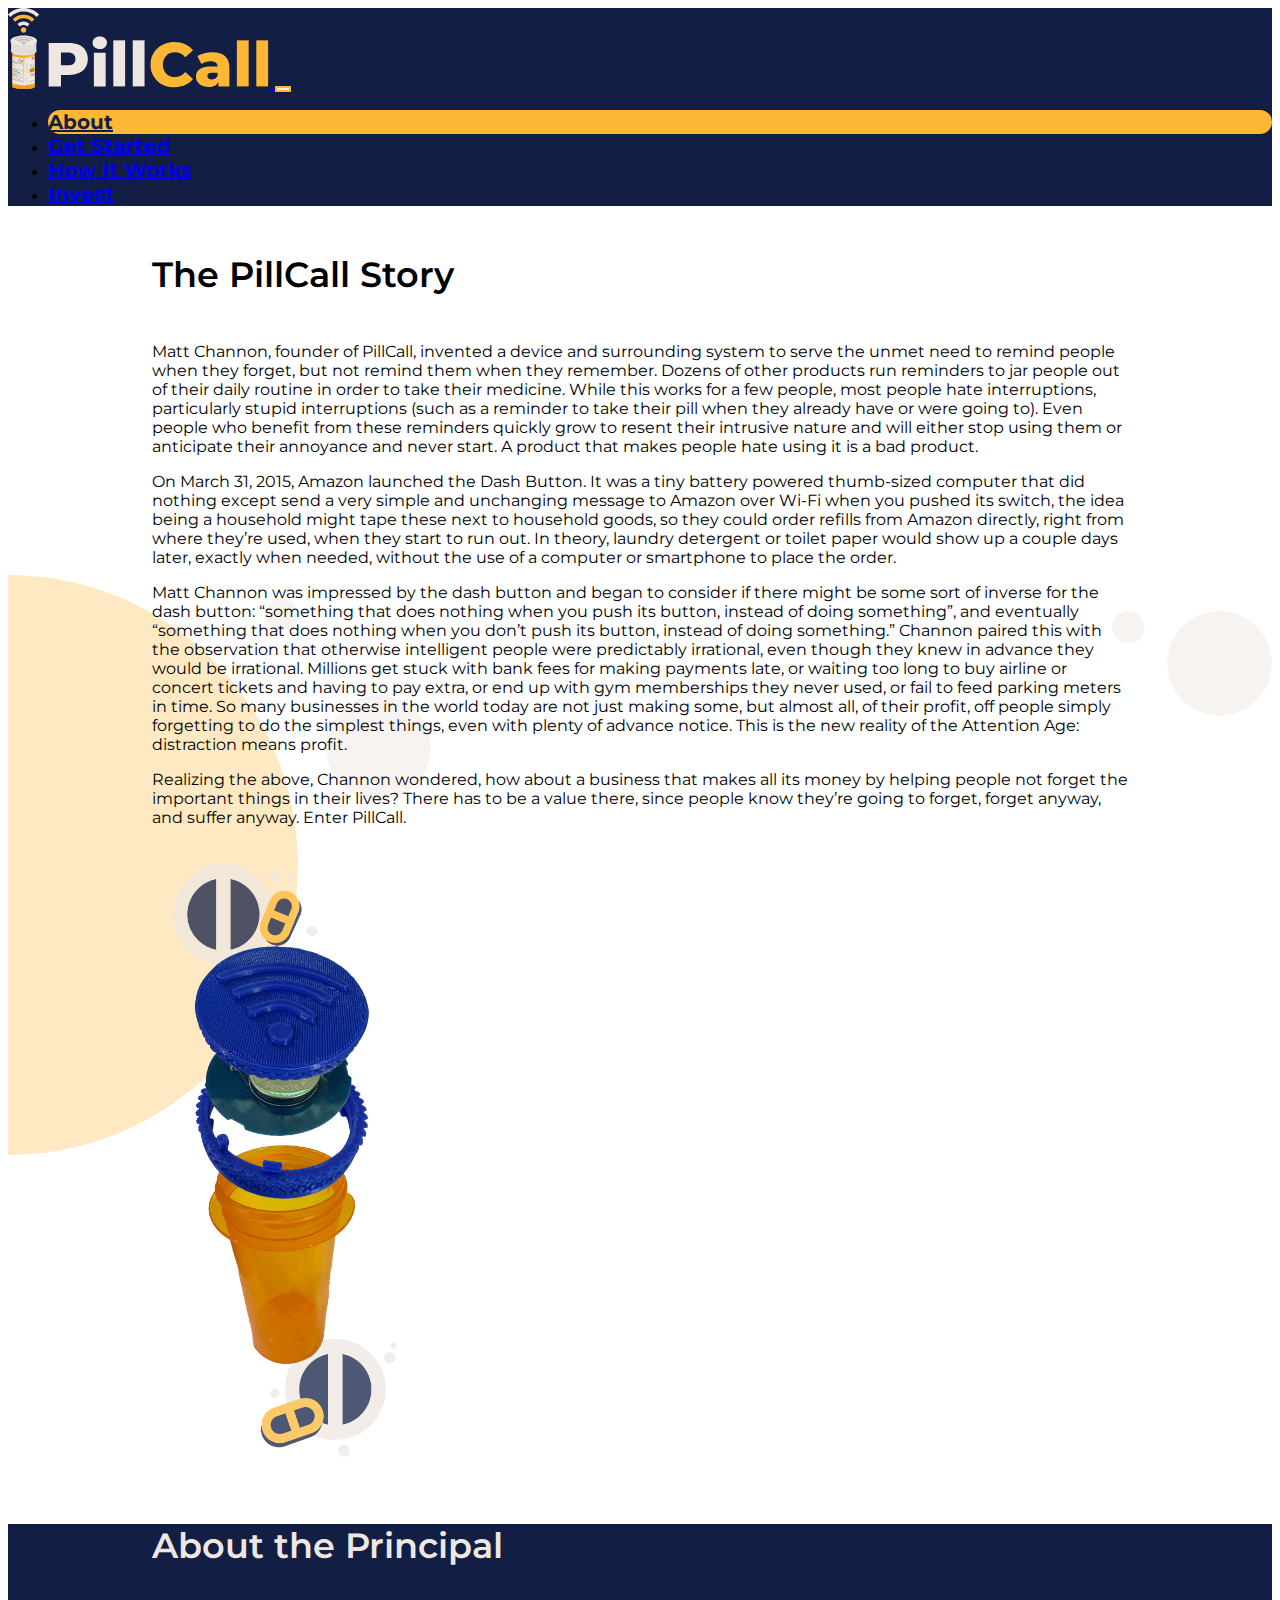
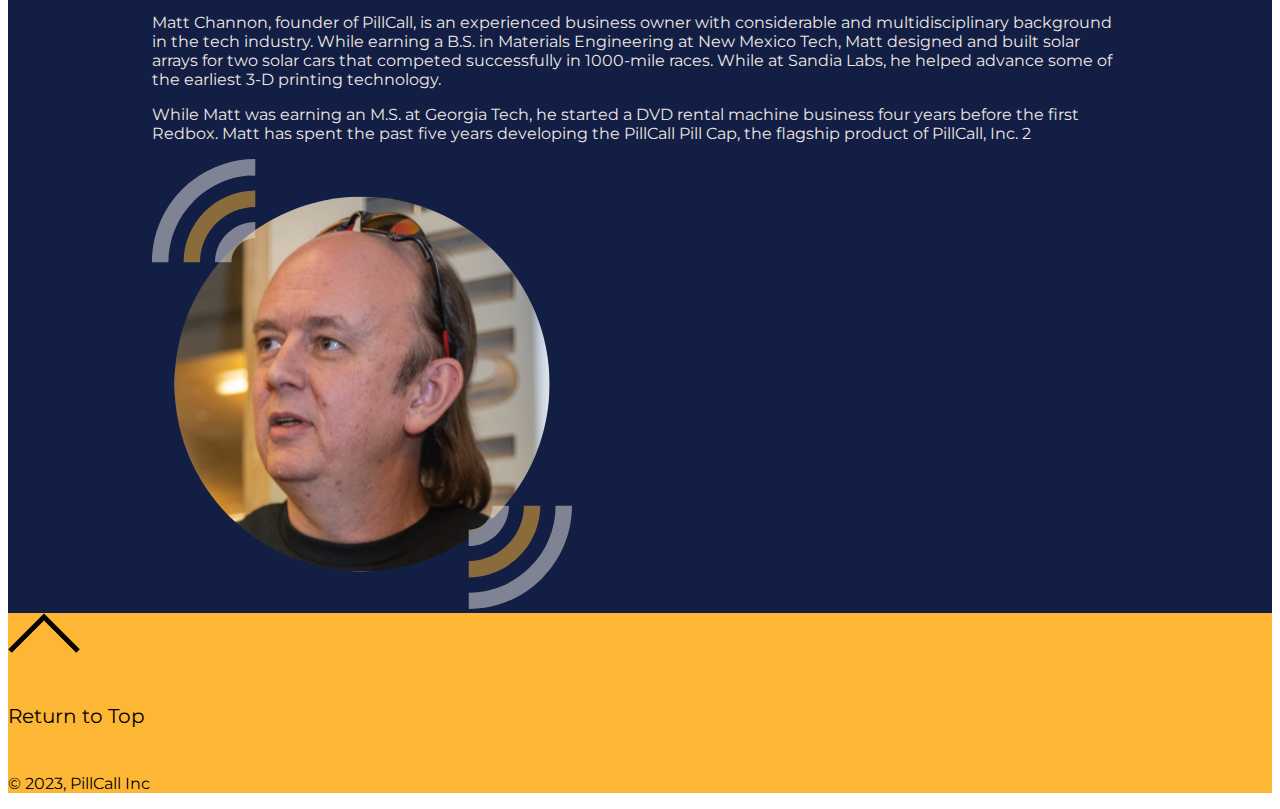
==== commit 32853515: "fixed styling to fit better on desktop" ====
--- a/public_html/html/about.html
+++ b/public_html/html/about.html
@@ -39,7 +39,7 @@
 </nav>
 
 <!--PillCall Story-->
-<section class="p-5 mt-lg-5" id="about-section-top">
+<section class="py-5 mt-lg-5" id="about-section-top">
     <div>
         <h4>The PillCall Story</h4>
         <div class="row mt-5">
@@ -49,15 +49,15 @@
                 <p>Matt Channon was impressed by the dash button and began to consider if there might be some sort of inverse for the dash button: “something that does nothing when you push its button, instead of doing something”, and eventually “something that does nothing when you don’t push its button, instead of doing something.” Channon paired this with the observation that otherwise intelligent people were predictably irrational, even though they knew in advance they would be irrational. Millions get stuck with bank fees for making payments late, or waiting too long to buy airline or concert tickets and having to pay extra, or end up with gym memberships they never used, or fail to feed parking meters in time. So many businesses in the world today are not just making some, but almost all, of their profit, off people simply forgetting to do the simplest things, even with plenty of advance notice. This is the new reality of the Attention Age: distraction means profit.</p>
                 <p>Realizing the above, Channon wondered, how about a business that makes all its money by helping people not forget the important things in their lives? There has to be a value there, since people know they’re going to forget, forget anyway, and suffer anyway. Enter PillCall.</p>
             </div>
-            <div class="col-lg-4 align-self-center pe-3">
-                <img id="expanded-bottle" src="../assets/about/expanded-pillcap.png" class="img-fluid mx-auto d-block" alt="Image of a medicine bottle with a pillcap atop of it. The pill cap is expanded into multiple parts. Bottle is surrounded by graphics.">
+            <div class="col-lg-4 align-self-center">
+                <img id="expanded-bottle" src="../assets/about/expanded-pillcap.png" class="mx-auto img-fluid d-block" alt="Image of a medicine bottle with a pillcap atop of it. The pill cap is expanded into multiple parts. Bottle is surrounded by graphics.">
             </div>
         </div>
     </div>
 </section>
 
 <!--about the principal-->
-<section class="p-5 mt-lg-5 blue-section">
+<section class="py-5 mt-lg-5 blue-section">
     <div>
         <h4>About the Principal</h4>
         <div class="mt-5 row flex-wrap-reverse">
@@ -66,7 +66,7 @@
                 <p>While Matt was earning an M.S. at Georgia Tech, he started a DVD rental machine business four years before the first Redbox. Matt has spent the past five years developing the PillCall Pill Cap, the flagship product of PillCall, Inc. 2</p>
             </div>
             <div class="col-lg-5 d-flex justify-content-center px-3 my-5 my-lg-0">
-                <img src="../assets/about/matt-portrait.svg" class="img-fluid d-block align-self-center" alt="Image of Matt Channon. Image is surrounded by graphics resembling wi-fi signnals">
+                <img id="matt-pic" src="../assets/about/matt-portrait.svg" class="img-fluid d-block align-self-center" alt="Image of Matt Channon. Image is surrounded by graphics resembling wi-fi signnals">
             </div>
         </div>
     </div>
--- a/public_html/styles.css
+++ b/public_html/styles.css
@@ -147,7 +147,7 @@
 }
 
 .icons{
-    height: 4rem;
+    height: 3rem;
 }
 
 .styled-text{
@@ -158,7 +158,11 @@
 
 /*about*/
 #expanded-bottle{
-    max-height: 80vh;
+    max-height: 70vh;
+}
+
+#matt-pic{
+    max-height: 50vh;
 }
 
 /*get started*/
@@ -169,6 +173,19 @@
     background-position: right;
 }
 
+.start-image{
+    max-height: 50vh;
+}
+
+#start-phone{
+    max-height: 60vh;
+}
+
+/*how it works*/
+
+#function-icons-vertical{
+    max-height: 50vh;
+}
 /*invest*/
 #email-form label {
     clear: both;
@@ -222,6 +239,11 @@
     color: var(--PillCallDarkBlue);
 }
 
+#invest-pic{
+    max-height: 60vh;
+}
+
+/*media queries*/
 @media (max-width: 1200px) {
 #banner-spacer-home{
     display: none;
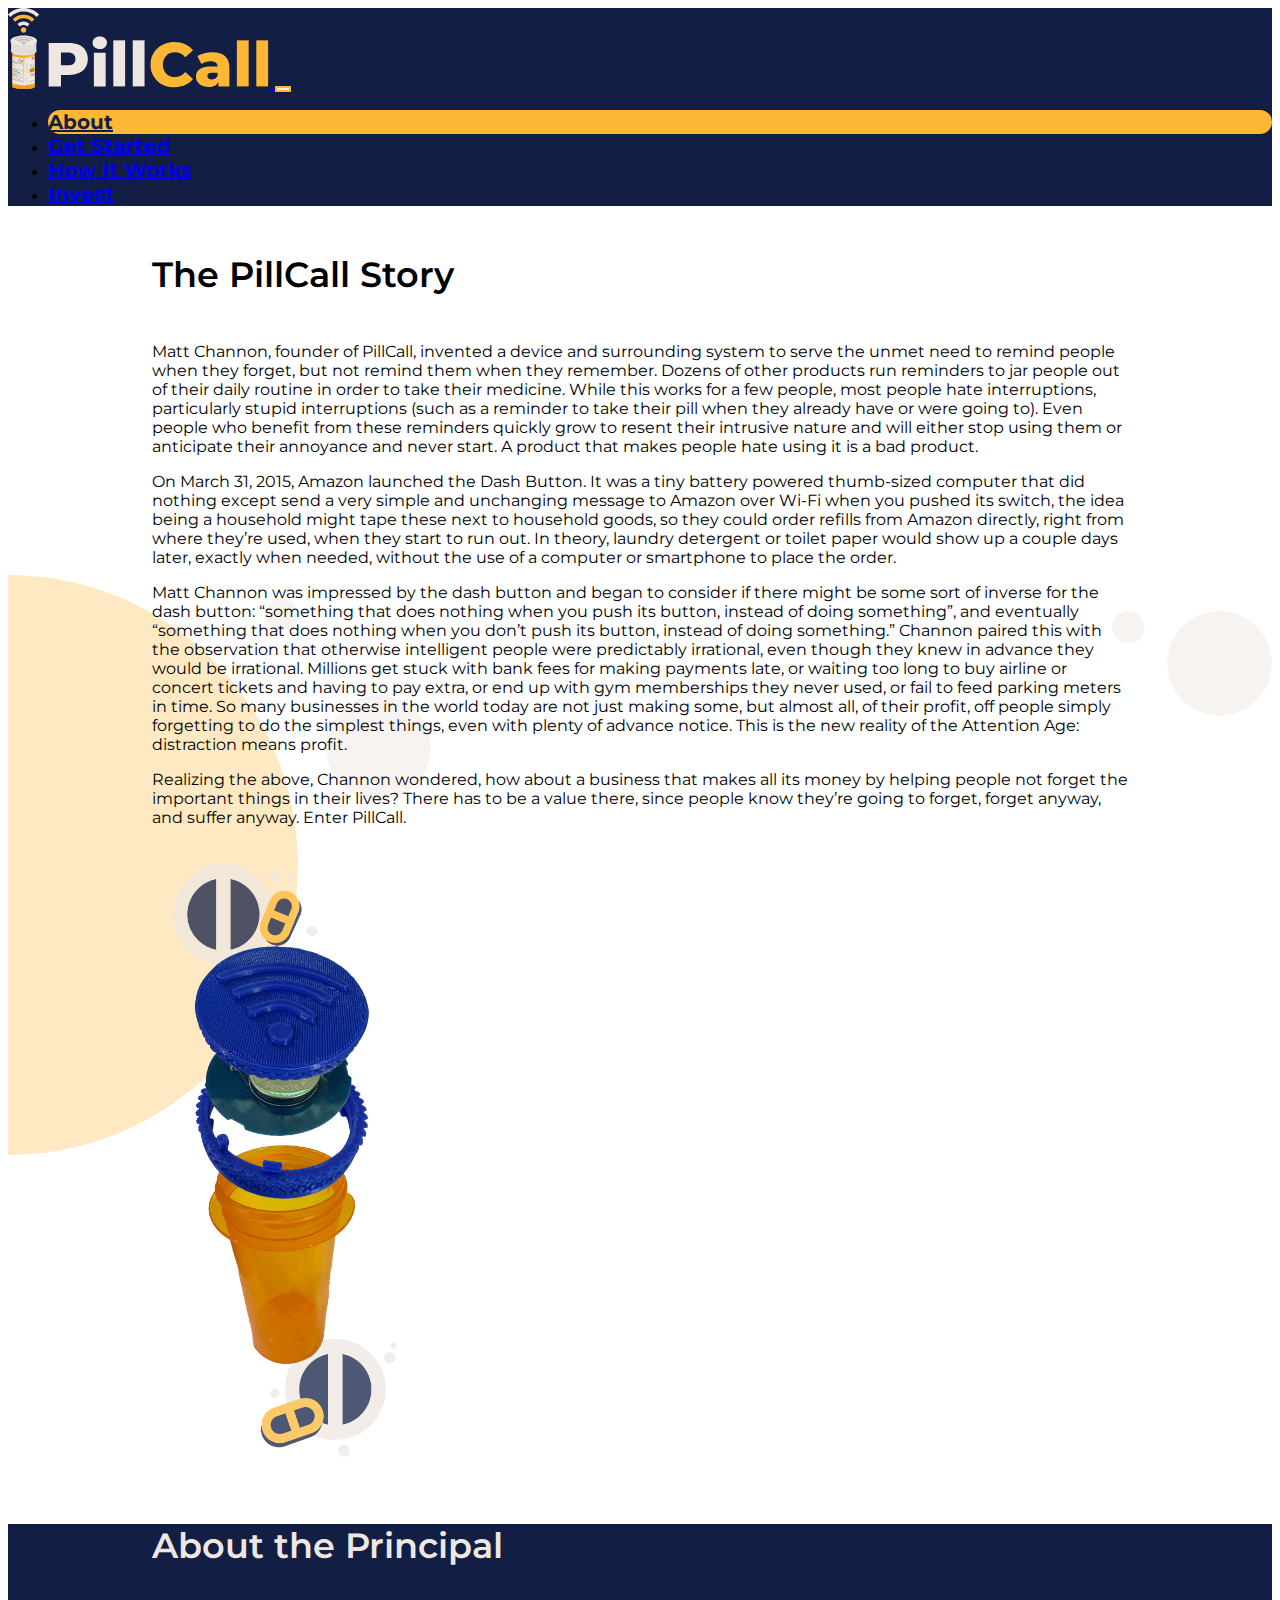
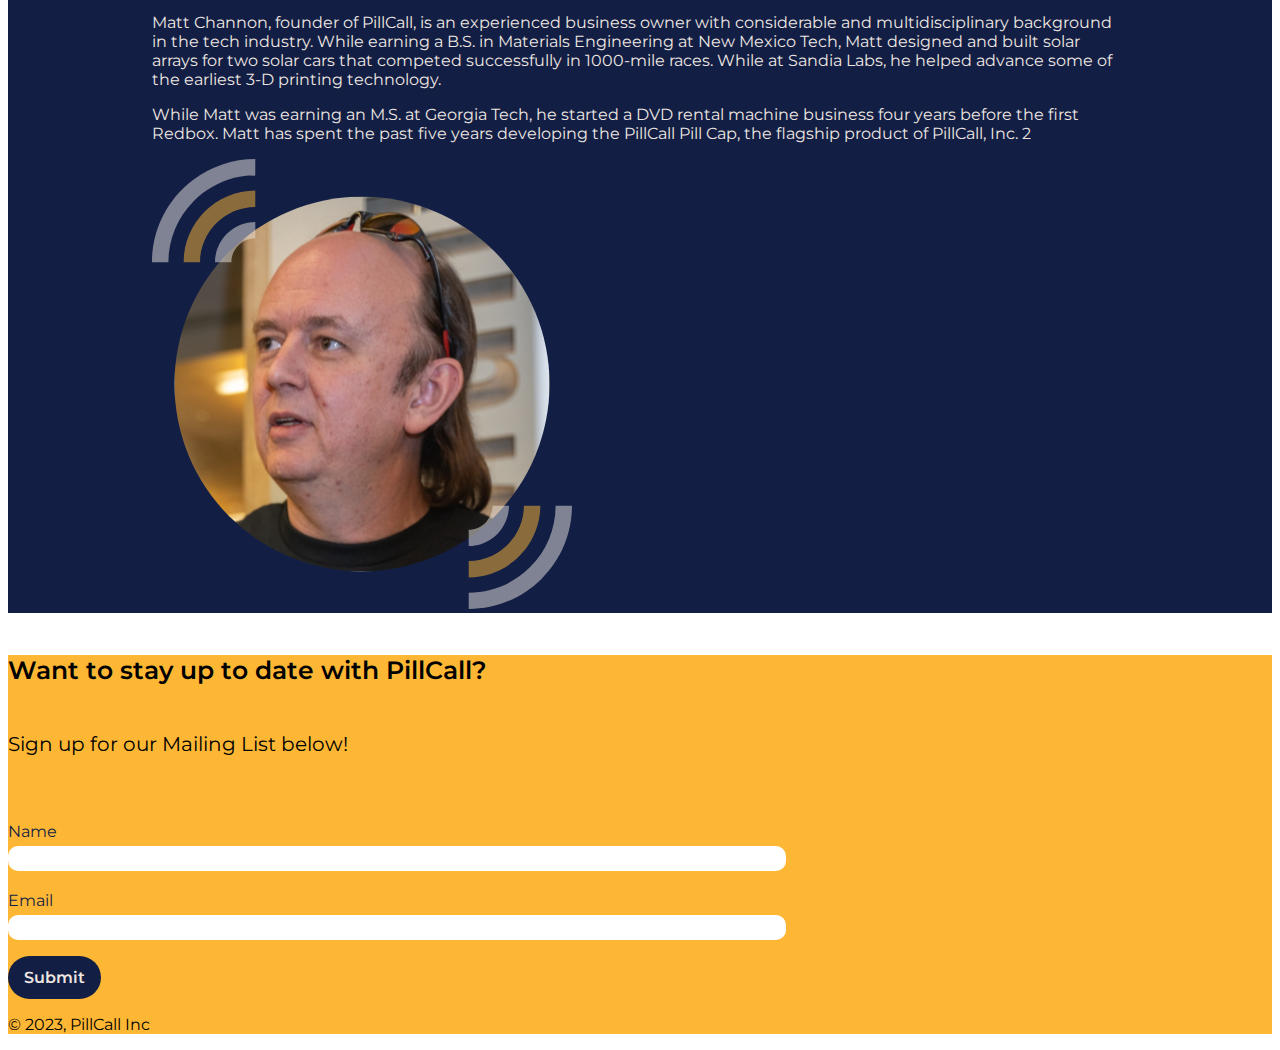
==== commit cf64ca2b: "updated footer to include mailing list form" ====
--- a/public_html/html/about.html
+++ b/public_html/html/about.html
@@ -74,11 +74,29 @@
 
 
 <footer class="p-5 mt-5">
-    <div onclick="window.scrollTo(0, 0)" class="return-top d-flex flex-column align-content-center">
-        <img class="mx-auto" src="../assets/up-arrow.svg" alt="up arrow">
-        <h6 class="text-center mt-3">Return to Top</h6>
+    <div id="mailing-form-wrapper" class="d-grid justify-content-center mx-auto">
+        <h5>Want to stay up to date with PillCall?</h5>
+        <h6>Sign up for our Mailing List below!</h6>
+        <form action="http://e.pillcall.com/g.pl?i=internet&r=4" class="mailing-form" id="email-form" method="post">
+            <!--                <form id="email-form" onsubmit="js.sendMail(); return false;">
+             -->
+            <input type="text" id="name" name="name" />
+            <label for="namo">Name</label>
+            <input type="text" id="namo" name="namo"/>
+            <label for="email">Email</label>
+            <input type="text" id="umbrella" name="umbrella" />
+            <label for="umbrella" id="umbrella-label">Humans, please leave this field blank</label>
+            <input type="text" id="email" name="email" />
+            <input type="text" id="orangepeel" name="orangepeel" />
+            <label id="message-label" for="message">Message</label>
+            <textarea id="message" name="message">Request to join mailing list</textarea>
+            <span id="feedback-submit">
+                        <span id="feedback"></span>
+                        <input id="mailing-submit" type="submit" name="submit" value="Submit" />
+    </span>
+        </form>
     </div>
-    <p class="text-center mt-3">© 2023, PillCall Inc</p>
+    <p class="text-center mt-5">© 2023, PillCall Inc</p>
 </footer>
 
 <script src="https://cdn.jsdelivr.net/npm/bootstrap@5.3.0-alpha3/dist/js/bootstrap.bundle.min.js" integrity="sha384-ENjdO4Dr2bkBIFxQpeoTz1HIcje39Wm4jDKdf19U8gI4ddQ3GYNS7NTKfAdVQSZe" crossorigin="anonymous"></script>
--- a/public_html/styles.css
+++ b/public_html/styles.css
@@ -112,6 +112,9 @@
     border: 2px solid var(--PillCallYellow);
     margin-top: 2rem;
 }
+
+/*footer*/
+
 
 /*home page*/
 
@@ -223,16 +226,15 @@
 
 input[type="submit"] {
     border: none;
-    padding: 1rem 2rem 1rem 2rem;
+    padding: .75rem 1rem .75rem 1rem;
     border-radius: 30px;
     background-color: var(--PillCallYellow);
     color: var(--PillCallDarkBlue);
     font-family: 'Montserrat', sans-serif;
-    font-size: 25px;
+    font-size: 20px;
     font-weight: var(--fw-semibold);
     max-width: 30rem;
-    cursor: pointer;
-    margin-top: 3rem;
+    margin-top: 3rem
 }
 input[type="submit"]:hover {
     background-color: var(--PillCallGrey);
@@ -242,6 +244,39 @@
 #invest-pic{
     max-height: 60vh;
 }
+
+
+/*footer*/
+.mailing-form label {
+    color: var(--PillCallDarkBlue)!important;
+    font-size: 16px!important;
+}
+
+.mailing-form #message,
+.mailing-form #message-label
+{
+    display: none!important;
+}
+
+#mailing-submit{
+    background-color: var(--PillCallDarkBlue);
+    color: var(--PillCallGrey);
+    font-size: 16px;
+    margin-top: 1rem
+}
+
+#mailing-submit:hover {
+    background-color: var(--PillCallGrey);
+    color: var(--PillCallDarkBlue);
+}
+
+.mailing-form input[type="text"],
+.mailing-form textarea,
+#mailing-form-wrapper{
+    width: 60vw!important;
+
+}
+
 
 /*media queries*/
 @media (max-width: 1200px) {
